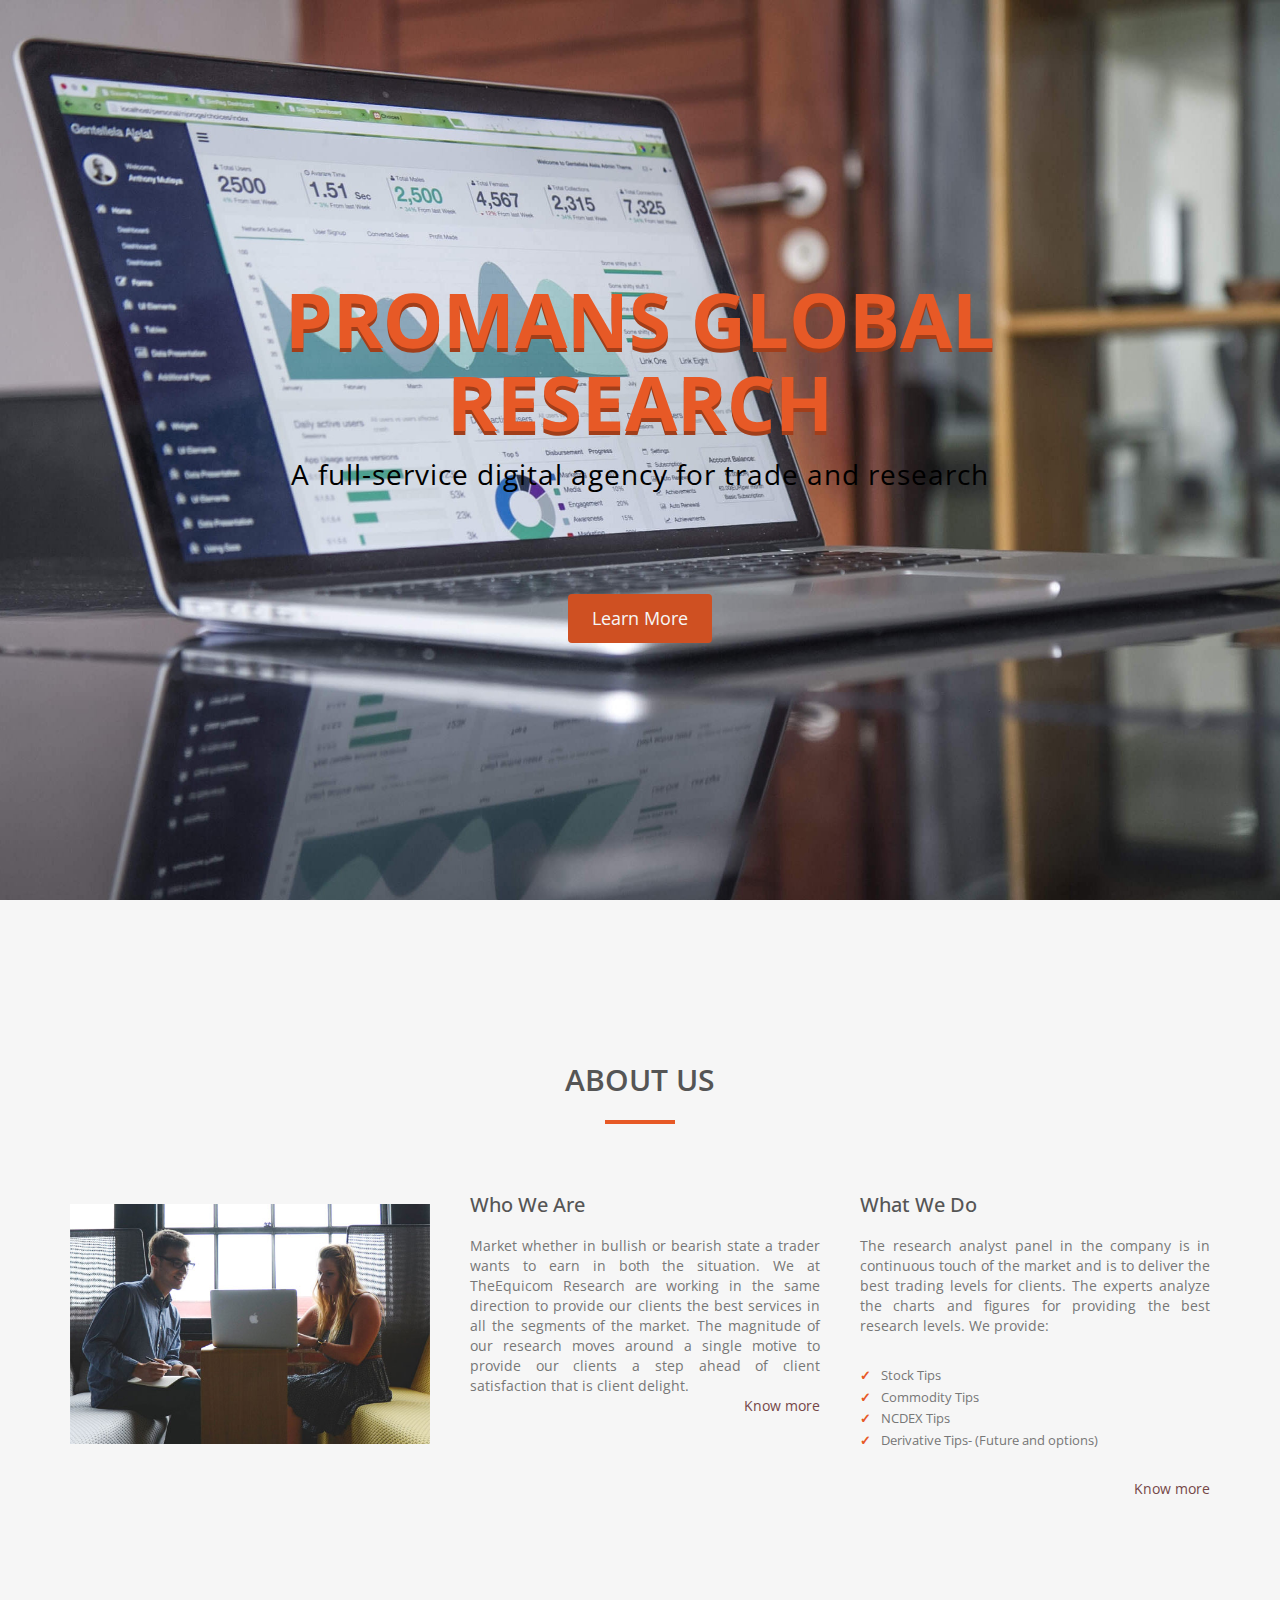
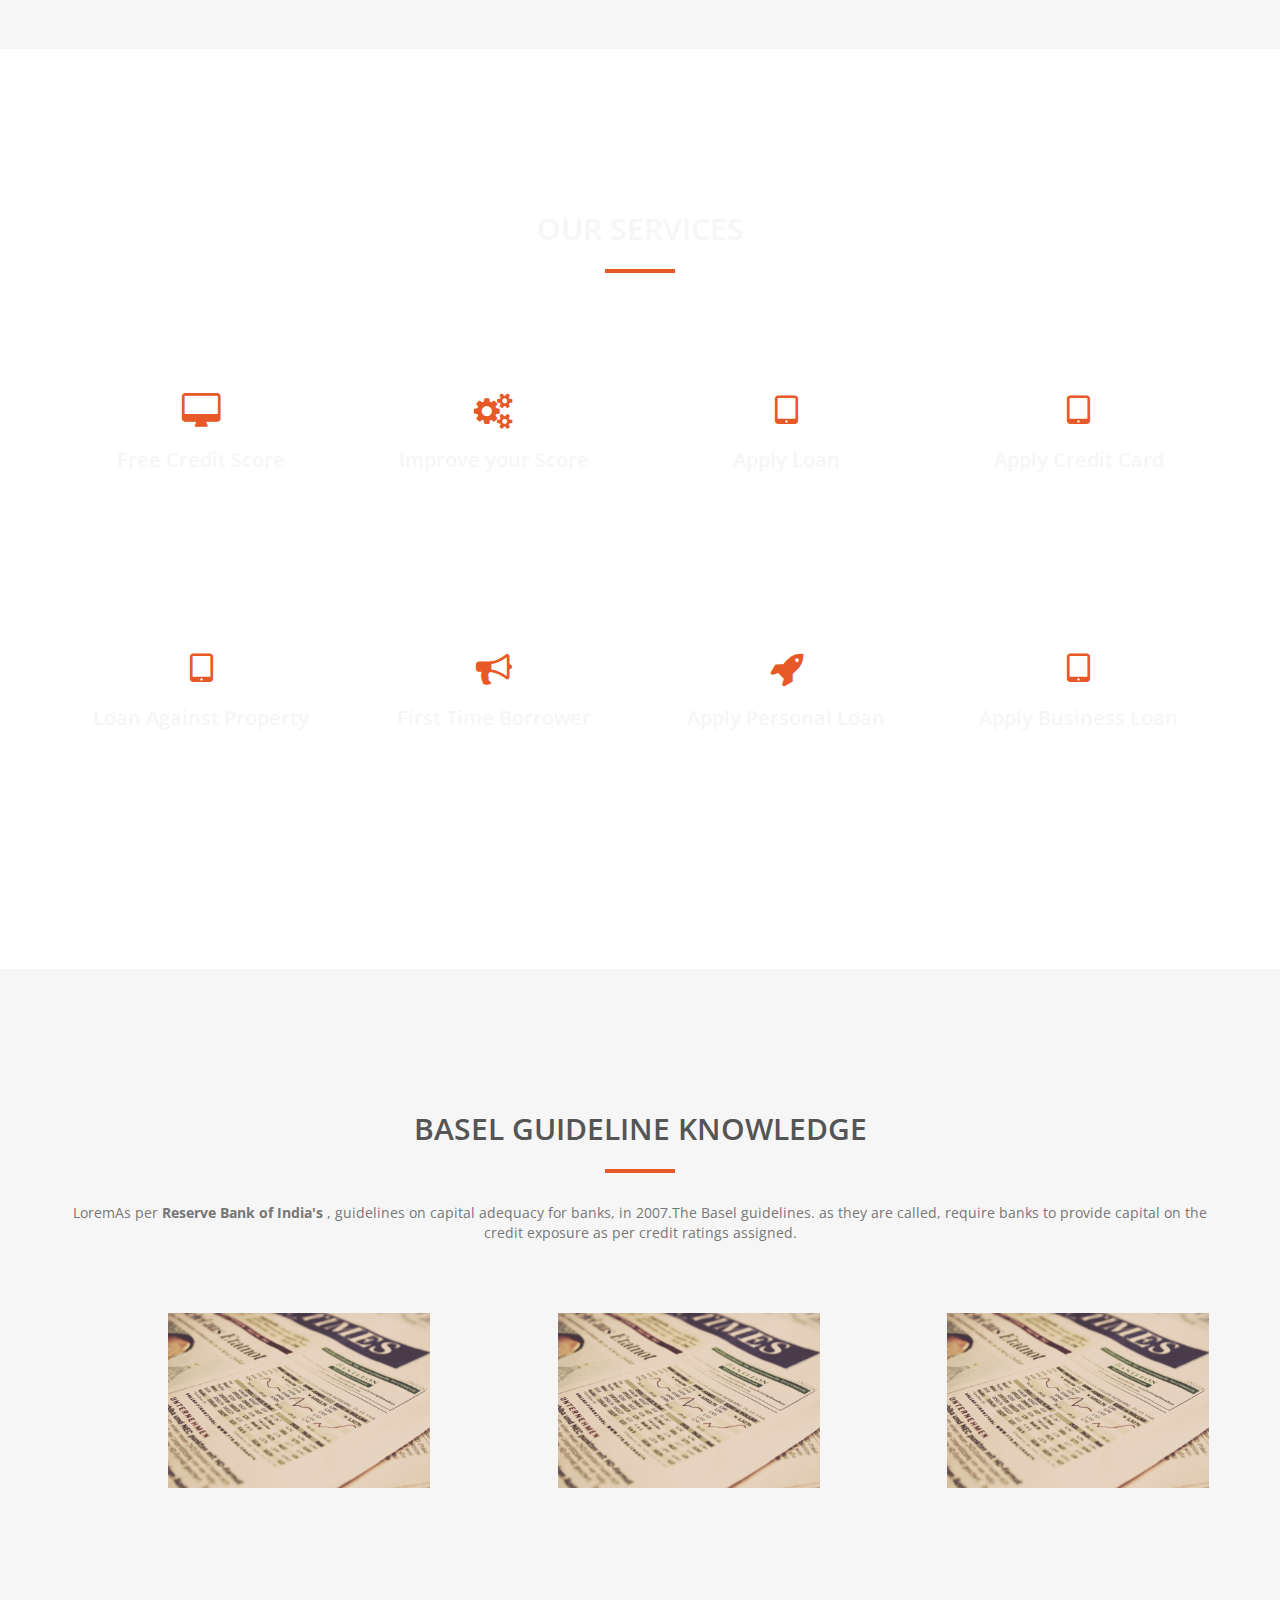
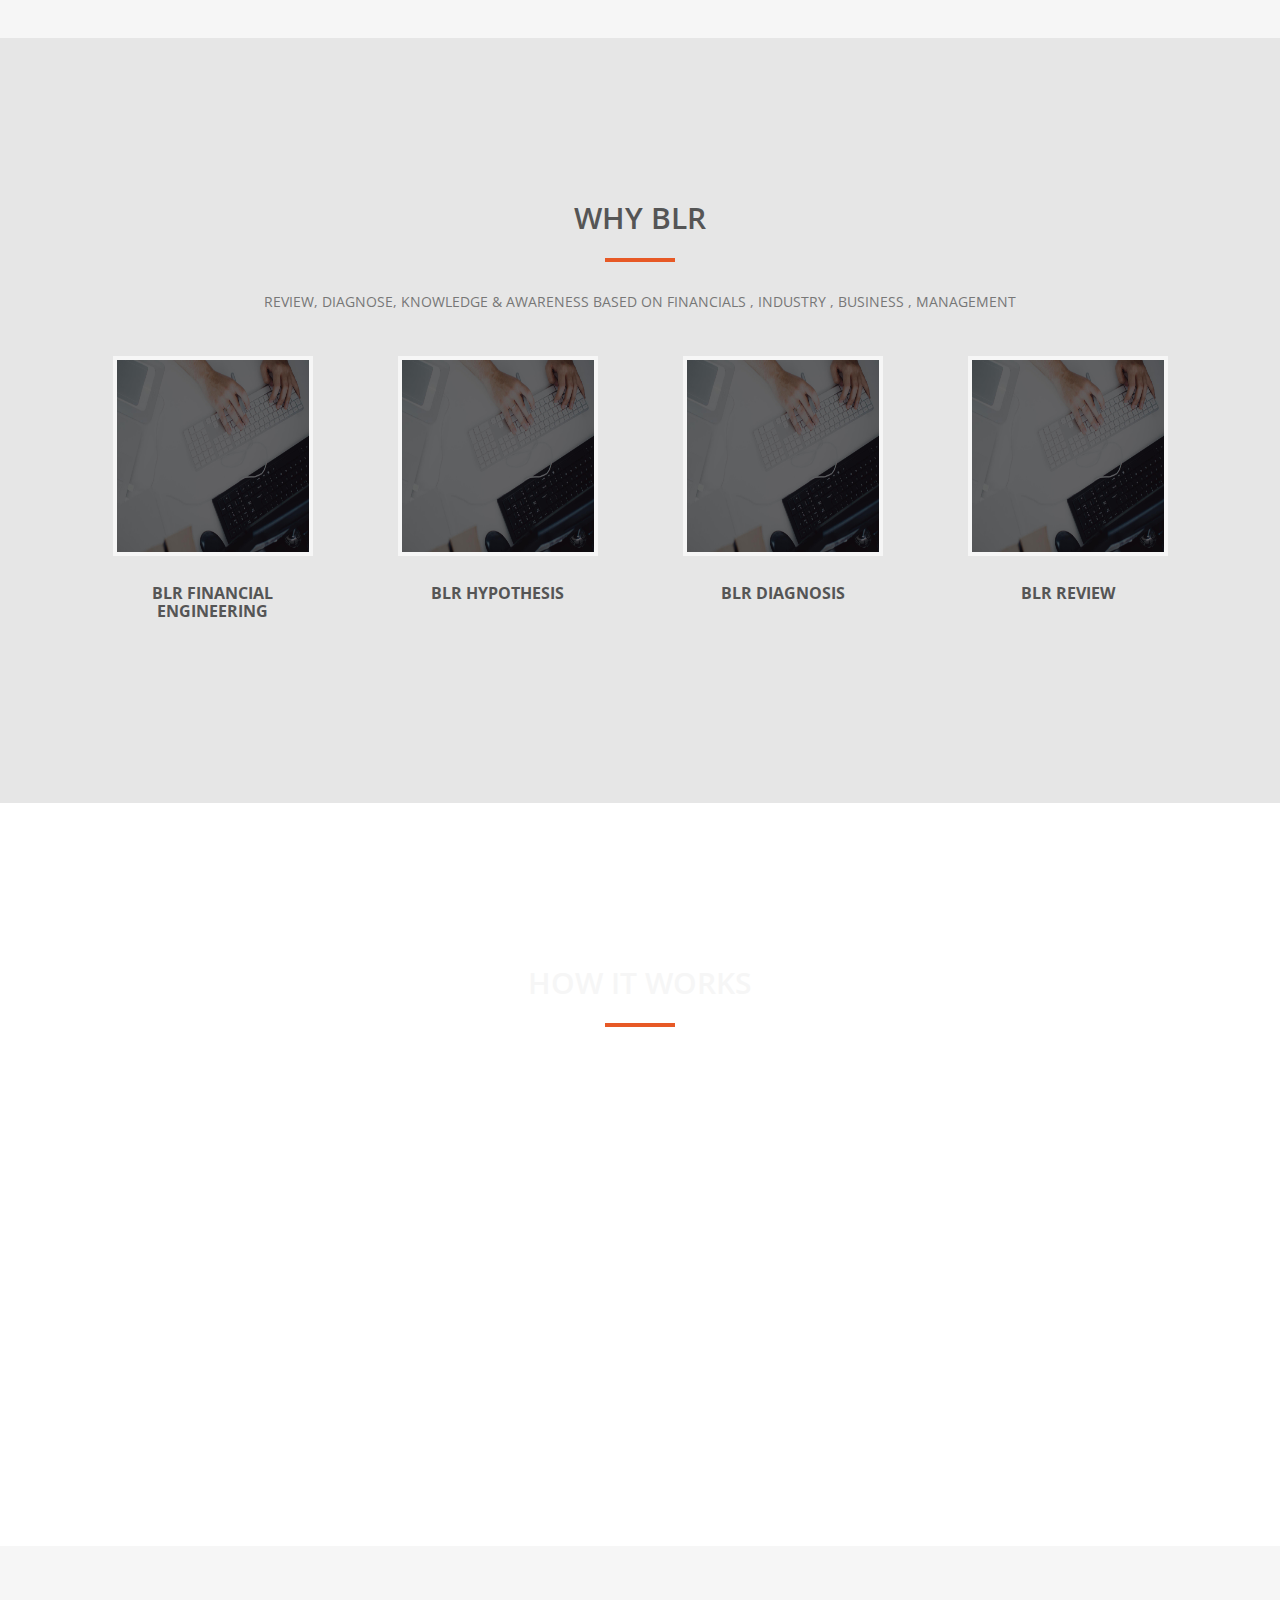
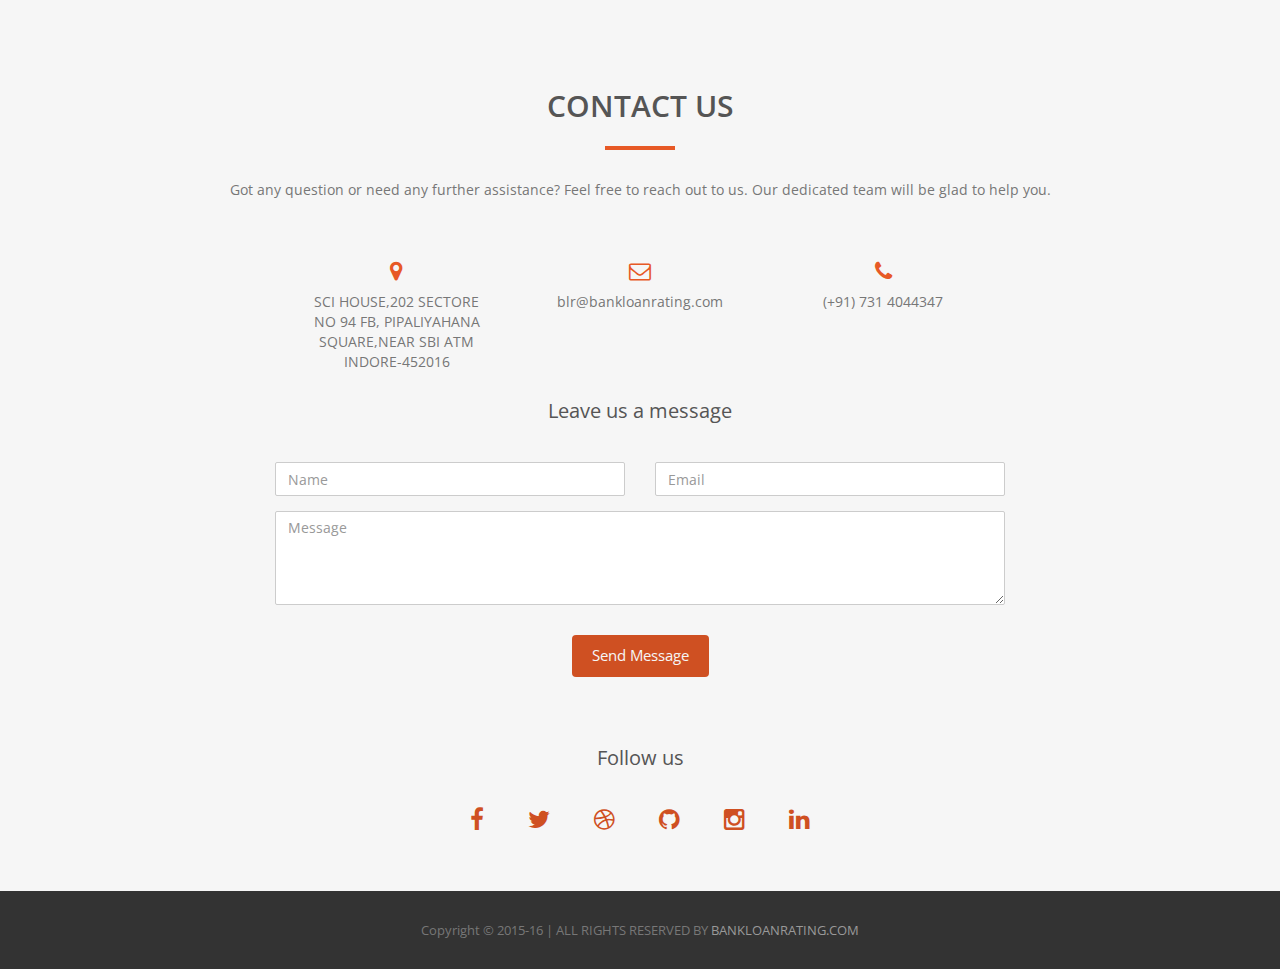
==== index.html @ 753bf1aa "Initial Commit" ====
<!DOCTYPE html>
<html lang="en">
<head>
<meta charset="utf-8">
<meta name="viewport" content="width=device-width, initial-scale=1">
<title>bankloanrating</title>
<meta name="description" content="">
<meta name="author" content="">

<!-- Bootstrap -->
<link rel="stylesheet" type="text/css"  href="css/bootstrap.css">
<link rel="stylesheet" type="text/css" href="fonts/font-awesome/css/font-awesome.css">

<!-- Stylesheet
    ================================================== -->
<link rel="stylesheet" type="text/css"  href="css/style.css">
<link rel="stylesheet" type="text/css" href="css/prettyPhoto.css">
<link href='http://fonts.googleapis.com/css?family=Open+Sans:400,700,800,600,300' rel='stylesheet' type='text/css'>
<script type="text/javascript" src="js/modernizr.custom.js"></script>

<!-- HTML5 shim and Respond.js for IE8 support of HTML5 elements and media queries -->
<!-- WARNING: Respond.js doesn't work if you view the page via file:// -->
<!--[if lt IE 9]>
      <script src="https://oss.maxcdn.com/html5shiv/3.7.2/html5shiv.min.js"></script>
      <script src="https://oss.maxcdn.com/respond/1.4.2/respond.min.js"></script>
    <![endif]-->
</head>
<body id="page-top" data-spy="scroll" data-target=".navbar-fixed-top">
<div id="preloader">
  <div id="status"> <img src="img/preloader.gif" height="64" width="64" alt=""> </div>
</div>
<!-- Navigation -->
<nav class="navbar navbar-custom navbar-fixed-top" role="navigation">
  <div class="container">
    <div class="navbar-header">
      <button type="button" class="navbar-toggle" data-toggle="collapse" data-target=".navbar-main-collapse"> <i class="fa fa-bars"></i> </button>
      <a class="navbar-brand page-scroll" href="#page-top"> <i class="fa fa-paper-plane-o"></i> Promans Global Research</a> </div>
    
    <!-- Collect the nav links, forms, and other content for toggling -->
    <div class="collapse navbar-collapse navbar-right navbar-main-collapse">
      <ul class="nav navbar-nav">
        <!-- Hidden li included to remove active class from about link when scrolled up past about section -->
        <li class="hidden"> <a href="#page-top"></a> </li>
        <li> <a class="page-scroll" href="about.html">About</a> </li>
        <li> <a class="page-scroll" href="#services">Services</a> </li>
        <li> <a class="page-scroll" href="individual.html">Pricing</a> </li>
        <li> <a class="page-scroll" href="sme.html">Payment</a> </li>
        <li> <a class="page-scroll" href="corporate.html">KYC</a> </li>
        <li> <a class="page-scroll" href="faq.html">FAQ</a> </li>
        <li> <a class="page-scroll" href="#contact">Contact</a> </li>
      </ul>
    </div>
    <!-- /.navbar-collapse --> 
  </div>
  <!-- /.container --> 
</nav>

<!-- Header -->
<div id="intro">
  <div class="intro-body">
    <div class="container">
      <div class="row">
        <div class="col-md-10 col-md-offset-1">
          <h1><span class="brand-heading">Promans Global Research</span></h1>
          <p class="intro-text" style="color: #000; font-size: 28px;" >A full-service digital agency for trade and research</p>
          <a href="#about" class="btn btn-default page-scroll">Learn More</a> </div>
      </div>
    </div>
  </div>
</div>
<!-- About Section -->
<div id="about">
  <div class="container">
    <div class="section-title text-center center">
      <h2>About us</h2>
      <hr>
    </div>
    <div class="row">
      <div class="col-md-4"><img src="img/about.jpg" class="img-responsive"></div>
      <div class="col-md-4">
        <div class="about-text">
          <h4>Who We Are</h4>
          <!-- <p>Promans Global Research (BLR)</p> -->
          <p>Market whether in bullish or bearish state a trader wants to earn in both the situation. We at TheEquicom Research are working in the same direction to provide our clients the best services in all the segments of the market. The magnitude of our research moves around a single motive to provide our clients a step ahead of client satisfaction that is client delight.
            <br>
            <a href="about.html" style="float: right;">Know more</a>
          </p>
        </div>
      </div>
      <div class="col-md-4">
        <div class="about-text">
          <h4>What We Do</h4>
          <p>The research analyst panel in the company is in continuous touch of the market and is to deliver the best trading levels for clients. The experts analyze the charts and figures for providing the best research levels. We provide:
          <ul>
            <li>Stock Tips</li>
            <li>Commodity Tips</li>
            <li>NCDEX Tips</li>
            <li>Derivative Tips- (Future and options)</li>
          </ul>
          
          
           
          
            <br>
          <a href="about.html" style="float: right;">Know more</a>
        </p>
          <!-- <ul>
            <li>Individual Rating</li>
            <li>SME Rating</li>
            <li>Corporate Rating</li>
          </ul> -->
        </div>
      </div>
    </div>
  </div>
</div>
<!-- Services Section -->
<div id="services" class="text-center">
  <div class="container">
    <div class="section-title center">
      <h2>Our Services</h2>
      <hr>
    </div>
    <div class="space"></div>
    <div class="row">
      <div class="col-md-3 col-sm-6">
        <div class="service"> <i class="fa fa-desktop"></i>
          <h3>Free Credit Score</h3>
          <p>Get your Free Credit Score and Analysis Instantly online. Know your Credit potential completely free of cost.</p>
        </div>
      </div>
      <div class="col-md-3 col-sm-6">
        <div class="service"> <i class="fa fa-cogs"></i>
          <h3>Improve your Score</h3>
          <p>With our well designed protocols and guidelines, improve your Credit Score with ease.</p>
        </div>
      </div>
      <div class="col-md-3 col-sm-6">
        <div class="service"> <i class="fa fa-tablet"></i>
          <h3>Apply Loan</h3>
          <p>We help you to apply for the loan by providing your Credit Score to the firms providing loan services.</p>
        </div>
      </div>
      <div class="col-md-3 col-sm-6">
        <div class="service"><i class="fa fa-tablet"></i>
          <h3>Apply Credit Card</h3>
          <p>Check and improve your eligibility to apply for a credit card.</p>
        </div>
      </div>
    </div>
    <div class="space"></div>
    <div class="row">
      <div class="col-md-3 col-sm-6">
        <div class="service"><i class="fa fa-tablet"></i>
          <h3>Loan Against Property</h3>
          <p>Getting loans against your property will be much easier with our platform.</p>
        </div>
      </div>
      <div class="col-md-3 col-sm-6">
        <div class="service"><i class="fa fa-bullhorn"></i>
          <h3>First Time Borrower</h3>
          <p>We help you get loans in-spite of limited or no credit history.</p>
        </div>
      </div>
      <div class="col-md-3 col-sm-6">
        <div class="service"><i class="fa fa-rocket"></i>
          <h3>Apply Personal Loan</h3>
          <p>Utilise our Credit Report to apply for personal loans as well.</p>
        </div>
      </div>
      <div class="col-md-3 col-sm-6">
        <div class="service"><i class="fa fa-tablet"></i>
          <h3>Apply Business Loan</h3>
          <p>With out SME and Corporate ratings, apply easily for business loans.</p>
        </div>
      </div>
    </div>
  </div>
</div>
<!-- Portfolio Section -->
<div id="works">
  <div class="container"> <!-- Container -->
    <div class="section-title text-center center">
      <h2>BASEL GUIDELINE KNOWLEDGE</h2>
      <hr>
      <div class="clearfix"></div>
      <p>LoremAs per <b>Reserve Bank of India's</b> , guidelines on capital adequacy for banks, in 2007.The Basel guidelines. as they are called, require banks to provide capital on the credit exposure as per credit ratings assigned.</p>
    </div>
    <div class="categories">
      <!-- <ul class="cat">
        <li>
          <ol class="type">
            <li><a href="#" data-filter="*" class="active">All</a></li>
            <li><a href="#" data-filter=".lorem">Web Design</a></li>
            <li><a href="#" data-filter=".consectetur">Web Development</a></li>
            <li><a href="#" data-filter=".dapibus">Branding</a></li>
          </ol>
        </li>
      </ul> -->
      <div class="clearfix"></div>
    </div>
    <div class="row">
      <div class="portfolio-items">
        <div class="col-xs-6 col-sm-6 col-md-3 col-lg-3 col-lg-offset-1 lorem">
          <div class="portfolio-item">
            <div class="hover-bg"> <a href="img/basel.jpg" title="BASEL description" rel="prettyPhoto">
              <div class="hover-text">
                <h4>BASEL I</h4>
                <p></p>
              </div>
              <img src="img/basel.jpg" class="img-responsive" alt="BASEL I"> </a> </div>
          </div>
        </div>
        <div class="col-xs-6 col-sm-6 col-md-3 col-lg-3 col-lg-offset-1 consectetur">
          <div class="portfolio-item">
            <div class="hover-bg"> <a href="img/basel.jpg" title="BASEL description" rel="prettyPhoto">
              <div class="hover-text">
                <h4>BASEL II</h4>
                <p></p>
              </div>
              <img src="img/basel.jpg" class="img-responsive" alt="BASEL II"> </a> </div>
          </div>
        </div>
        <div class="col-xs-6 col-sm-6 col-md-3 col-lg-3 col-lg-offset-1 lorem">
          <div class="portfolio-item">
            <div class="hover-bg"> <a href="img/basel.jpg" title="BASEL description" rel="prettyPhoto">
              <div class="hover-text">
                <h4>BASEL III</h4>
                <p></p>
              </div>
              <img src="img/basel.jpg" class="img-responsive" alt="BASEL III"> </a> </div>
          </div>
        </div>
        <!-- <div class="col-xs-6 col-sm-6 col-md-3 col-lg-3 lorem">
          <div class="portfolio-item">
            <div class="hover-bg"> <a href="img/portfolio/04.jpg" title="Project description" rel="prettyPhoto">
              <div class="hover-text">
                <h4>Project Title</h4>
                <p>Web Design</p>
              </div>
              <img src="img/portfolio/04.jpg" class="img-responsive" alt="Project Title"> </a> </div>
          </div>
        </div> -->
        <!-- <div class="col-xs-6 col-sm-6 col-md-3 col-lg-3 consectetur">
          <div class="portfolio-item">
            <div class="hover-bg"> <a href="img/portfolio/05.jpg" title="Project description" rel="prettyPhoto">
              <div class="hover-text">
                <h4>Project Title</h4>
                <p>Web Development</p>
              </div>
              <img src="img/portfolio/05.jpg" class="img-responsive" alt="Project Title"> </a> </div>
          </div>
        </div>
        <div class="col-xs-6 col-sm-6 col-md-3 col-lg-3 dapibus">
          <div class="portfolio-item">
            <div class="hover-bg"> <a href="img/portfolio/06.jpg" title="Project description" rel="prettyPhoto">
              <div class="hover-text">
                <h4>Project Title</h4>
                <p>Branding</p>
              </div>
              <img src="img/portfolio/06.jpg" class="img-responsive" alt="Project Title"> </a> </div>
          </div>
        </div>
        <div class="col-xs-6 col-sm-6 col-md-3 col-lg-3 dapibus consectetur">
          <div class="portfolio-item">
            <div class="hover-bg"> <a href="img/portfolio/07.jpg" title="Project description" rel="prettyPhoto">
              <div class="hover-text">
                <h4>Project Title</h4>
                <p>Web Development, Branding</p>
              </div>
              <img src="img/portfolio/07.jpg" class="img-responsive" alt="Project Title"> </a> </div>
          </div>
        </div>
        <div class="col-xs-6 col-sm-6 col-md-3 col-lg-3 lorem">
          <div class="portfolio-item">
            <div class="hover-bg"> <a href="img/portfolio/08.jpg" title="Project description" rel="prettyPhoto">
              <div class="hover-text">
                <h4>Project Title</h4>
                <p>Web Design</p>
              </div>
              <img src="img/portfolio/08.jpg" class="img-responsive" alt="Project Title"> </a> </div>
          </div>
        </div> -->
      </div>
    </div>
  </div>
</div>
<!-- Team Section -->
<div id="team" class="text-center">
  <div class="container">
    <div class="section-title center">
      <h2>WHY BLR</h2>
      <hr>
      <p>REVIEW, DIAGNOSE, KNOWLEDGE & AWARENESS BASED ON FINANCIALS , INDUSTRY , BUSINESS , MANAGEMENT</p>
    </div>
    <div id="row">
      <div class="col-xs-6 col-md-3 col-sm-6">
        <div class="thumbnail"> <img src="img/testimonials-bg.jpg" alt="..." class="img-thumbnail team-img">
          <div class="caption">
            <h3>BLR FINANCIAL ENGINEERING</h3>
            <!-- <p>BLR has a unique model of mathematical methods to the solution of problems in finance</p> -->
          </div>
        </div>
      </div>
      <div class="col-xs-6 col-md-3 col-sm-6">
        <div class="thumbnail"> <img src="img/testimonials-bg.jpg" alt="..." class="img-thumbnail team-img">
          <div class="caption">
            <h3>BLR HYPOTHESIS</h3>
            <!-- <p>Hypothesis for Evalution Of Credit</p> -->
          </div>
        </div>
      </div>
      <div class="col-xs-6 col-md-3 col-sm-6">
        <div class="thumbnail"> <img src="img/testimonials-bg.jpg" alt="..." class="img-thumbnail team-img">
          <div class="caption">
            <h3>BLR DIAGNOSIS</h3>
            <!-- <p>Depends on financials we will diagnose your financials and provide you a diagnosis report.</p> -->
          </div>
        </div>
      </div>
      <div class="col-xs-6 col-md-3 col-sm-6">
        <div class="thumbnail"> <img src="img/testimonials-bg.jpg" alt="..." class="img-thumbnail team-img">
          <div class="caption">
            <h3>BLR REVIEW</h3>
            <!-- <p>By uploading your financials get a review report.</p> -->
          </div>
        </div>
      </div>
    </div>
  </div>
</div>
<!-- Testimonials Section -->
<div id="testimonials" class="text-center">
  <div class="container">
    <div class="section-title center">
      <h2>How it works</h2>
      <hr>
    </div>
    <div class="row">
      <div class="col-md-10 col-md-offset-1">
        <div class="row testimonials">
          <div class="col-sm-4">
            <blockquote><i class="fa fa-quote-left"></i>
              <p><b> Get Your Free Credit Score</b></p>
              <div class="clients-name">
                <p><strong></strong>
                  <em>Sign up & create your Credit Profile Instantly – we start off by building your profile with data from the credit bureaus.You can also build on this further with data from non-traditional data sources – it is free and almost instantaneous</em></p>
              </div>
            </blockquote>
          </div>
          <div class="col-sm-4">
            <blockquote><i class="fa fa-quote-left"></i>
              <p> <b>Online Credit Analysis</p></b></p>
              <div class="clients-name">
                <p><strong></strong>
                  <em>Get a detailed analysis of your credit profile which includes an assesment of your borrowings,yor payment history and enquries</em></p>
              </div>
            </blockquote>
          </div>
          <div class="col-sm-4">
            <blockquote><i class="fa fa-quote-left"></i>
              <p><b>  Actionables</b></p>
              <div class="clients-name">
                <p><strong></strong>
                  <em>Apply online for credit cards and loans<br>
                    Get back on track with credit score improvement services<br>
                    Discover ways to reduce borrowing costs or EMIs</em></p>
              </div>
            </blockquote>
          </div>
        </div>
      </div>
    </div>
  </div>
</div>

<!-- Contact Section -->
<div id="contact" class="text-center">
  <div class="container">
    <div class="section-title center">
      <h2>Contact us</h2>
      <hr>
      <p>Got any question or need any further assistance? Feel free to reach out to us. Our dedicated team will be glad to help you.</p>
    </div>
    <div class="col-md-8 col-md-offset-2">
      <div class="col-md-4">
        <div class="contact-item"> <i class="fa fa-map-marker fa-2x"></i>
          <p>SCI HOUSE,202 SECTORE NO 94 FB,
            PIPALIYAHANA SQUARE,NEAR SBI ATM<br>
            INDORE-452016</p>
        </div>
      </div>
      <div class="col-md-4">
        <div class="contact-item"> <i class="fa fa-envelope-o fa-2x"></i>
          <p>blr@bankloanrating.com</p>
        </div>
      </div>
      <div class="col-md-4">
        <div class="contact-item"> <i class="fa fa-phone fa-2x"></i>
          <p> (+91) 731 4044347<br>
            </p>
        </div>
      </div>
      <div class="clearfix"></div>
    </div>
    <div class="col-md-8 col-md-offset-2">
      <h3>Leave us a message</h3>
      <form name="sentMessage" id="contactForm" novalidate>
        <div class="row">
          <div class="col-md-6">
            <div class="form-group">
              <input type="text" id="name" class="form-control" placeholder="Name" required="required">
              <p class="help-block text-danger"></p>
            </div>
          </div>
          <div class="col-md-6">
            <div class="form-group">
              <input type="email" id="email" class="form-control" placeholder="Email" required="required">
              <p class="help-block text-danger"></p>
            </div>
          </div>
        </div>
        <div class="form-group">
          <textarea name="message" id="message" class="form-control" rows="4" placeholder="Message" required></textarea>
          <p class="help-block text-danger"></p>
        </div>
        <div id="success"></div>
        <button type="submit" class="btn btn-default">Send Message</button>
      </form>
      <div class="social">
        <h3>Follow us</h3>
        <ul>
          <li><a href="#"><i class="fa fa-facebook"></i></a></li>
          <li><a href="#"><i class="fa fa-twitter"></i></a></li>
          <li><a href="#"><i class="fa fa-dribbble"></i></a></li>
          <li><a href="#"><i class="fa fa-github"></i></a></li>
          <li><a href="#"><i class="fa fa-instagram"></i></a></li>
          <li><a href="#"><i class="fa fa-linkedin"></i></a></li>
        </ul>
      </div>
    </div>
  </div>
</div>
<div id="footer">
  <div class="container">
    <p>Copyright &copy; 2015-16 | ALL RIGHTS RESERVED BY <a href="#" rel="nofollow">BANKLOANRATING.COM</a></p>
  </div>
</div>

<!-- jQuery (necessary for Bootstrap's JavaScript plugins) --> 
<script type="text/javascript" src="js/jquery.1.11.1.js"></script> 
<!-- Include all compiled plugins (below), or include individual files as needed --> 
<script type="text/javascript" src="js/bootstrap.js"></script> 
<script type="text/javascript" src="js/SmoothScroll.js"></script> 
<script type="text/javascript" src="js/jquery.prettyPhoto.js"></script> 
<script type="text/javascript" src="js/jquery.isotope.js"></script> 
<script type="text/javascript" src="js/jquery.parallax.js"></script> 
<script type="text/javascript" src="js/jqBootstrapValidation.js"></script> 
<script type="text/javascript" src="js/contact_me.js"></script> 

<!-- Javascripts
    ================================================== --> 
<script type="text/javascript" src="js/main.js"></script>
</body>
</html>
---- css/style.css ----
body, html {
	font-family: 'Open Sans', sans-serif;
	text-rendering: optimizeLegibility !important;
	-webkit-font-smoothing: antialiased !important;
	color: #777;
	width: 100% !important;
	height: 100% !important;
}
h1 {
	font-weight: 700;
}
h1 strong {
	font-weight: 900;
}
h2 {
	text-transform: uppercase;
	line-height: 20px;
	font-weight: 600;
	margin: 0;
	color: #555;
}
h3 {
	font-size: 16px;
	font-weight: 700;
	color: #555;
}
h4 {
	font-weight: 500;
	color: #555;
}
h5 {
	text-transform: uppercase;
	font-weight: 700;
	line-height: 20px;
}
p {
	font-size: 14px;
}
a {
	color: #754747;
}
a:hover, a:focus {
	text-decoration: none;
	color: #F4D03F;
}
ul, ol {
	list-style: none;
}
.clearfix:after {
	visibility: hidden;
	display: block;
	font-size: 0;
	content: " ";
	clear: both;
	height: 0;
}
.clearfix {
	display: inline-block;
}
* html .clearfix {
	height: 1%;
}
.clearfix {
	display: block;
}
#preloader {
	position: fixed;
	top: 0;
	left: 0;
	right: 0;
	bottom: 0;
	background: #ddd;
	z-index: 99999;
	height: 100%;
}
#status {
	position: absolute;
	left: 50%;
	top: 50%;
	width: 64px;
	height: 64px;
	margin: -32px 0 0 -32px;
	padding: 0;
}
ul, ol {
	padding: 0;
	webkit-padding: 0;
	moz-padding: 0;
}
hr {
	height: 4px;
	width: 70px;
	text-align: center;
	position: relative;
	background: #E75926;
	margin: 0 auto;
	margin-bottom: 30px;
	border: 0;
}
/* Navigation */
.navbar-custom {
	padding: 0;
	border-bottom: 0;
	letter-spacing: 1px;
	background: #333;
	text-transform: uppercase;
}
.navbar-custom .navbar-brand {
	font-weight: 600;
}
.navbar-custom .navbar-brand i.fa {
	color: #E75926;
}
.navbar-custom .navbar-brand:focus {
	outline: 0;
}
.navbar-custom .navbar-toggle {
	color: #eee;
	font-size: 18px;
	border-radius: 2px;
	padding: 0 4px;
}
.navbar-custom .navbar-toggle:hover, .navbar-custom .navbar-toggle:focus {
	background-color: #E75926;
	color: #ffffff;
}
.navbar-custom .navbar-brand .navbar-toggle:focus, .navbar-custom .navbar-brand .navbar-toggle:active {
	outline: 0;
}
.navbar-custom a {
	color: #fff;
}
.navbar-custom .nav li a {
	-webkit-transition: background .3s ease-in-out;
	-moz-transition: background .3s ease-in-out;
	transition: background .3s ease-in-out;
}
.navbar-custom .nav li a:hover {
	outline: 0;
	color: #E75926;
	background-color: transparent;
}
.navbar-custom .nav li a:focus, .navbar-custom .nav li a:active {
	outline: 0;
	background-color: transparent;
	color: #E75926;
}
.navbar-custom .nav li.active {
	outline: 0;
}
.navbar-custom .nav li.active a {
	background-color: rgba(255,255,255,.3);
}
.navbar-custom .nav li.active a:hover {
	color: #fff;
}
/* Home Section */
#intro {
	display: table;
	width: 100%;
	height: auto;
	padding: 100px 0;
	text-align: center;
	color: #fff;
	background: url(../img/intro-bg.jpg) no-repeat center center fixed;
	background-color: #000;
	-webkit-background-size: cover;
	-moz-background-size: cover;
	background-size: cover;
	-o-background-size: cover;
}
#intro .intro-body {
	display: table-cell;
	vertical-align: middle;
}
#intro .intro-body H1 {
	font-size: 76px;
	font-weight: 700;
	color: rgba(255,255,255,0.8);
	text-transform: uppercase;
}
#intro .intro-body .brand-heading {
	color: #E75926;
	text-shadow: 0 4px #a13e1a;
}
#intro .intro-body .intro-text {
	font-size: 18px;
}

@media(min-width:768px) {
#intro {
	height: 100%;
	padding: 0;
}
#intro .intro-body .intro-text {
	font-size: 18px;
	letter-spacing: 1px;
	margin-bottom: 100px;
	color: rgba(255,255,255,0.9);
}
}
.btn-default {
	color: #f6f6f6;
	background: #cf5022;
	border: 0;
	padding: 12px 24px;
	margin: 0 8px;
	font-size: 18px;
	transition: all 0.5s;
}
.btn-default:hover, .btn-default:focus, .btn-default.focus, .btn-default:active, .btn-default.active {
	color: #f6f6f6;
	background-color: #a13e1a;
}
.section-title.center {
	padding: 30px 0;
}
.section-title h2, .section-title.center h2 {
	margin-bottom: 30px;
}
/* About Section */
#about {
	padding: 140px 0;
	background: #f6f6f6;

}
#about .about-text {
	margin-left: 10px;
	text-align: justify;
}
#about H4 {
	font-size: 20px;
}
#about li {
	margin-bottom: 3px;
	list-style: none;
	padding: 0;
	font-size: 13px;
}
#about li:before {
	content: "✓";
	font-weight: 600;
	padding-right: 10px;
	color: #e75926;
}
#about i.fa {
	float: left;
	display: block;
	margin-right: 15px;
	color: #fff;
	font-size: 44px;
	text-shadow: 0 0 1px #666;
}
#about img {
	margin-top: 20px;
}
#about p {
	margin-top: 20px;
	margin-bottom: 30px;
}
/* Services Section */
#services {
	padding: 140px 0;
	background: url(../img/services-bg.jpg);
	background-size: cover;
	background-attachment: fixed;
}
#services .service {
	padding: 20px 10px;
}
#services h2 {
	color: #f6f6f6;
}
#services h3 {
	font-size: 20px;
	font-weight: 600;
	color: #f6f6f6;
}
#services p {
	color: rgba(255,255,255,0.7);
}
.space {
	margin-top: 40px;
}
#services i.fa {
	font-size: 36px;
	color: #E75926;
	transition: all 0.5s;
}
/* Gallery Section */
#works {
	padding: 120px 0;
	background: #f6f6f6;
}
.categories {
	padding-bottom: 30px;
	text-align: center;
}
ul.cat li {
	display: inline-block;
}
ol.type li {
	display: inline-block;
	margin-left: 20px;
}
ol.type li a {
	color: #777;
	padding: 8px 16px;
	border: 1px solid #ccc;
	border-radius: 2px;
}
ol.type li a.active {
	color: #f6f6f6;
	border: 1px solid #cf5022;
	background: #cf5022;
}
ol.type li a:hover {
	color: #f6f6f6;
	border: 1px solid #cf5022;
	background: #cf5022;
}
.isotope-item {
	z-index: 2
}
.isotope-hidden.isotope-item {
	z-index: 1
}
.isotope, .isotope .isotope-item {
	/* change duration value to whatever you like */
	-webkit-transition-duration: 0.8s;
	-moz-transition-duration: 0.8s;
	transition-duration: 0.8s;
}
.isotope-item {
	margin-right: -1px;
	-webkit-backface-visibility: hidden;
	backface-visibility: hidden;
}
.isotope {
	-webkit-backface-visibility: hidden;
	backface-visibility: hidden;
	-webkit-transition-property: height, width;
	-moz-transition-property: height, width;
	transition-property: height, width;
}
.isotope .isotope-item {
	-webkit-backface-visibility: hidden;
	backface-visibility: hidden;
	-webkit-transition-property: -webkit-transform, opacity;
	-moz-transition-property: -moz-transform, opacity;
	transition-property: transform, opacity;
}
.portfolio-item {
	margin-bottom: 30px;
}
.portfolio-item .hover-bg {
	max-height: 190px;
	overflow: hidden;
	position: relative;
}
.hover-bg .hover-text {
	position: absolute;
	text-align: center;
	margin: 0 auto;
	color: rgba(255,255,255,0.6);
	background: rgba(0, 0, 0, 0.66);
	padding: 25% 0;
	height: 100%;
	width: 100%;
	opacity: 0;
	transition: all 0.5s;
}
.hover-bg .hover-text>h4 {
	opacity: 0;
	-webkit-transform: translateY(100%);
	transform: translateY(100%);
	transition: all 0.3s;
	color: #f6f6f6;
}
.hover-bg:hover .hover-text>h4 {
	opacity: 1;
	-webkit-backface-visibility: hidden;
	-webkit-transform: translateY(0);
	transform: translateY(0);
}
.hover-bg .hover-text>p {
	opacity: 0;
	-webkit-transform: translateY(100%);
	transform: translateY(100%);
	transition: all 0.3s;
}
.hover-bg:hover .hover-text>p {
	opacity: 1;
	-webkit-backface-visibility: hidden;
	-webkit-transform: translateY(0);
	transform: translateY(0);
}
.hover-bg .hover-text>i {
	opacity: 0;
	-webkit-transform: translateY(0);
	transform: translateY(0);
	transition: all 0.3s;
}
.hover-bg:hover .hover-text>i {
	opacity: 1;
	-webkit-backface-visibility: hidden;
	-webkit-transform: translateY(100%);
	transform: translateY(100%);
}
.hover-bg:hover .hover-text {
	opacity: 1;
}
#works i.fa {
	font-size: 20px;
	padding: 5px;
	color: #F4D03F;
}
/* Team Section */
#team {
	padding: 140px 0;
	background: #e6e6e6;
}
img.img-thumbnail.team-img {
	width: 200px;
	height: 200px;
	border: 0;
	border-radius: 0;
	background-color: #f6f6f6;
}
#team .thumbnail {
	background: transparent;
	border: 0;
}
#team .thumbnail .caption {
	padding: 9px;
	color: #777;
}
/* Testimonials Section */
#testimonials {
	background: url(../img/testimonials-bg.jpg);
	background-size: cover;
	background-attachment: fixed;
	color: #ddd;
	padding: 140px 0;
}
#testimonials h2 {
	color: #f6f6f6;
}
#testimonials blockquote {
	position: relative;
	margin-top: 20px;
	border: 0;
	text-align: center;
	color: rgba(255,255,255,0.8);
}
#testimonials i {
	font-size: 24px;
	color: rgba(255,255,255,0.3);
	margin-bottom: 14px;
}
#testimonials .clients-name {
	display: inline-block;
	border-top: 1px solid rgba(255,255,255,0.3);
	padding: 20px 0;
	margin-top: 10px;
}
/* Contact Section */
#contact {
	padding: 120px 0 40px 0;
	background: #f6f6f6;
}
#contact .contact-item {
	padding: 10px;
	margin: 10px;
	height: 100px;
	border-radius: 4px;
}
#contact h3 {
	font-size: 20px;
	font-weight: 400;
	margin-top: 40px;
}
#contact form {
	padding: 30px 0;
}
#contact i.fa {
	font-size: 22px;
	color: #e75926;
	margin-bottom: 10px;
}
#contact .text-danger {
	color: #ff3333;
	text-align: left;
}
label {
	font-size: 12px;
	font-weight: 400;
	font-family: 'Open Sans', sans-serif;
	float: left;
}
#contact .form-control {
	display: block;
	width: 100%;
	padding: 6px 12px;
	font-size: 14px;
	line-height: 1.42857143;
	color: #555;
	background-color: #fff;
	background-image: none;
	border: 1px solid #ccc;
	border-radius: 2px;
	-webkit-box-shadow: none;
	box-shadow: none;
	-webkit-transition: none;
	-o-transition: none;
	transition: none;
}
#contact .form-control:focus {
	border-color: inherit;
	outline: 0;
	-webkit-box-shadow: transparent;
	box-shadow: transparent;
}
#contact .btn-default {
	background: #cf5022;
	border: 0;
	border-radius: 4px;
	padding: 10px 20px;
	color: #f6f6f6;
	margin-top: 15px;
	font-size: 15px;
}
#contact .btn-default:hover, #contact .btn-default:focus {
	color: #f6f6f6;
	background: #a13e1a;
}
.btn:active, .btn.active {
	background-image: none;
	outline: 0;
	-webkit-box-shadow: none;
	box-shadow: none;
}
a:focus, .btn:focus, .btn:active:focus, .btn.active:focus, .btn.focus, .btn:active.focus, .btn.active.focus {
	outline: none;
	outline-offset: none;
}
#contact .social ul {
	margin-top: 30px;
}
#contact .social ul li {
	display: inline-block;
	margin: 0 20px;
}
#contact .social i.fa {
	font-size: 24px;
	padding-top: 8px;
	color: #cf5022;
	border-radius: 4px;
	transition: all 0.3s;
}
#contact .social i.fa:hover {
	color: #a13e1a;
}
/* Footer Section*/
#footer {
	background: #333;
	color: #777;
	padding: 20px 0;
	text-align: center;
}
#footer a {
	color: #999999;
}
#footer a:hover, a:focus {
	color: #e75926;
}
#footer p {
	font-size: 13px;
	margin-top: 10px;
}

@media (max-width: 768px) {
.hover-bg .hover-text {
	padding: 20%;
}
}

@media (max-width: 640px) {
#intro .intro-body H1 {
	font-size: 5em;
}
}

.panel-title a:hover{
	color: #CF5022 !important;
}
---- css/prettyPhoto.css ----
div.pp_default .pp_top,div.pp_default .pp_top .pp_middle,div.pp_default .pp_top .pp_left,div.pp_default .pp_top .pp_right,div.pp_default .pp_bottom,div.pp_default .pp_bottom .pp_left,div.pp_default .pp_bottom .pp_middle,div.pp_default .pp_bottom .pp_right{height:13px}
div.pp_default .pp_top .pp_left{background:url(../img/prettyPhoto/default/sprite.png) -78px -93px no-repeat}
div.pp_default .pp_top .pp_middle{background:url(../img/prettyPhoto/default/sprite_x.png) top left repeat-x}
div.pp_default .pp_top .pp_right{background:url(../img/prettyPhoto/default/sprite.png) -112px -93px no-repeat}
div.pp_default .pp_content .ppt{color:#f8f8f8}
div.pp_default .pp_content_container .pp_left{background:url(../img/prettyPhoto/default/sprite_y.png) -7px 0 repeat-y;padding-left:13px}
div.pp_default .pp_content_container .pp_right{background:url(../img/prettyPhoto/default/sprite_y.png) top right repeat-y;padding-right:13px}
div.pp_default .pp_next:hover{background:url(../img/prettyPhoto/default/sprite_next.png) center right no-repeat;cursor:pointer}
div.pp_default .pp_previous:hover{background:url(../img/prettyPhoto/default/sprite_prev.png) center left no-repeat;cursor:pointer}
div.pp_default .pp_expand{background:url(../img/prettyPhoto/default/sprite.png) 0 -29px no-repeat;cursor:pointer;width:28px;height:28px}
div.pp_default .pp_expand:hover{background:url(../img/prettyPhoto/default/sprite.png) 0 -56px no-repeat;cursor:pointer}
div.pp_default .pp_contract{background:url(../img/prettyPhoto/default/sprite.png) 0 -84px no-repeat;cursor:pointer;width:28px;height:28px}
div.pp_default .pp_contract:hover{background:url(../img/prettyPhoto/default/sprite.png) 0 -113px no-repeat;cursor:pointer}
div.pp_default .pp_close{width:30px;height:30px;background:url(../img/prettyPhoto/default/sprite.png) 2px 1px no-repeat;cursor:pointer}
div.pp_default .pp_gallery ul li a{background:url(../img/prettyPhoto/default/default_thumb.png) center center #f8f8f8;border:1px solid #aaa}
div.pp_default .pp_social{margin-top:7px}
div.pp_default .pp_gallery a.pp_arrow_previous,div.pp_default .pp_gallery a.pp_arrow_next{position:static;left:auto}
div.pp_default .pp_nav .pp_play,div.pp_default .pp_nav .pp_pause{background:url(../img/prettyPhoto/default/sprite.png) -51px 1px no-repeat;height:30px;width:30px}
div.pp_default .pp_nav .pp_pause{background-position:-51px -29px}
div.pp_default a.pp_arrow_previous,div.pp_default a.pp_arrow_next{background:url(../img/prettyPhoto/default/sprite.png) -31px -3px no-repeat;height:20px;width:20px;margin:4px 0 0}
div.pp_default a.pp_arrow_next{left:52px;background-position:-82px -3px}
div.pp_default .pp_content_container .pp_details{margin-top:5px}
div.pp_default .pp_nav{clear:none;height:30px;width:110px;position:relative}
div.pp_default .pp_nav .currentTextHolder{font-family:Georgia;font-style:italic;color:#999;font-size:11px;left:75px;line-height:25px;position:absolute;top:2px;margin:0;padding:0 0 0 10px}
div.pp_default .pp_close:hover,div.pp_default .pp_nav .pp_play:hover,div.pp_default .pp_nav .pp_pause:hover,div.pp_default .pp_arrow_next:hover,div.pp_default .pp_arrow_previous:hover{opacity:0.7}
div.pp_default .pp_description{font-size:13px;font-weight:500;line-height:14px;margin:5px 50px 5px 0}
div.pp_default .pp_bottom .pp_left{background:url(../img/prettyPhoto/default/sprite.png) -78px -127px no-repeat}
div.pp_default .pp_bottom .pp_middle{background:url(../img/prettyPhoto/default/sprite_x.png) bottom left repeat-x}
div.pp_default .pp_bottom .pp_right{background:url(../img/prettyPhoto/default/sprite.png) -112px -127px no-repeat}
div.pp_default .pp_loaderIcon{background:url(../img/prettyPhoto/default/loader.gif) center center no-repeat}
div.light_rounded .pp_top .pp_left{background:url(../img/prettyPhoto/light_rounded/sprite.png) -88px -53px no-repeat}
div.light_rounded .pp_top .pp_right{background:url(../img/prettyPhoto/light_rounded/sprite.png) -110px -53px no-repeat}
div.light_rounded .pp_next:hover{background:url(../img/prettyPhoto/light_rounded/btnNext.png) center right no-repeat;cursor:pointer}
div.light_rounded .pp_previous:hover{background:url(../img/prettyPhoto/light_rounded/btnPrevious.png) center left no-repeat;cursor:pointer}
div.light_rounded .pp_expand{background:url(../img/prettyPhoto/light_rounded/sprite.png) -31px -26px no-repeat;cursor:pointer}
div.light_rounded .pp_expand:hover{background:url(../img/prettyPhoto/light_rounded/sprite.png) -31px -47px no-repeat;cursor:pointer}
div.light_rounded .pp_contract{background:url(../img/prettyPhoto/light_rounded/sprite.png) 0 -26px no-repeat;cursor:pointer}
div.light_rounded .pp_contract:hover{background:url(../img/prettyPhoto/light_rounded/sprite.png) 0 -47px no-repeat;cursor:pointer}
div.light_rounded .pp_close{width:75px;height:22px;background:url(../img/prettyPhoto/light_rounded/sprite.png) -1px -1px no-repeat;cursor:pointer}
div.light_rounded .pp_nav .pp_play{background:url(../img/prettyPhoto/light_rounded/sprite.png) -1px -100px no-repeat;height:15px;width:14px}
div.light_rounded .pp_nav .pp_pause{background:url(../img/prettyPhoto/light_rounded/sprite.png) -24px -100px no-repeat;height:15px;width:14px}
div.light_rounded .pp_arrow_previous{background:url(../img/prettyPhoto/light_rounded/sprite.png) 0 -71px no-repeat}
div.light_rounded .pp_arrow_next{background:url(../img/prettyPhoto/light_rounded/sprite.png) -22px -71px no-repeat}
div.light_rounded .pp_bottom .pp_left{background:url(../img/prettyPhoto/light_rounded/sprite.png) -88px -80px no-repeat}
div.light_rounded .pp_bottom .pp_right{background:url(../img/prettyPhoto/light_rounded/sprite.png) -110px -80px no-repeat}
div.dark_rounded .pp_top .pp_left{background:url(../img/prettyPhoto/dark_rounded/sprite.png) -88px -53px no-repeat}
div.dark_rounded .pp_top .pp_right{background:url(../img/prettyPhoto/dark_rounded/sprite.png) -110px -53px no-repeat}
div.dark_rounded .pp_content_container .pp_left{background:url(../img/prettyPhoto/dark_rounded/contentPattern.png) top left repeat-y}
div.dark_rounded .pp_content_container .pp_right{background:url(../img/prettyPhoto/dark_rounded/contentPattern.png) top right repeat-y}
div.dark_rounded .pp_next:hover{background:url(../img/prettyPhoto/dark_rounded/btnNext.png) center right no-repeat;cursor:pointer}
div.dark_rounded .pp_previous:hover{background:url(../img/prettyPhoto/dark_rounded/btnPrevious.png) center left no-repeat;cursor:pointer}
div.dark_rounded .pp_expand{background:url(../img/prettyPhoto/dark_rounded/sprite.png) -31px -26px no-repeat;cursor:pointer}
div.dark_rounded .pp_expand:hover{background:url(../img/prettyPhoto/dark_rounded/sprite.png) -31px -47px no-repeat;cursor:pointer}
div.dark_rounded .pp_contract{background:url(../img/prettyPhoto/dark_rounded/sprite.png) 0 -26px no-repeat;cursor:pointer}
div.dark_rounded .pp_contract:hover{background:url(../img/prettyPhoto/dark_rounded/sprite.png) 0 -47px no-repeat;cursor:pointer}
div.dark_rounded .pp_close{width:75px;height:22px;background:url(../img/prettyPhoto/dark_rounded/sprite.png) -1px -1px no-repeat;cursor:pointer}
div.dark_rounded .pp_description{margin-right:85px;color:#fff}
div.dark_rounded .pp_nav .pp_play{background:url(../img/prettyPhoto/dark_rounded/sprite.png) -1px -100px no-repeat;height:15px;width:14px}
div.dark_rounded .pp_nav .pp_pause{background:url(../img/prettyPhoto/dark_rounded/sprite.png) -24px -100px no-repeat;height:15px;width:14px}
div.dark_rounded .pp_arrow_previous{background:url(../img/prettyPhoto/dark_rounded/sprite.png) 0 -71px no-repeat}
div.dark_rounded .pp_arrow_next{background:url(../img/prettyPhoto/dark_rounded/sprite.png) -22px -71px no-repeat}
div.dark_rounded .pp_bottom .pp_left{background:url(../img/prettyPhoto/dark_rounded/sprite.png) -88px -80px no-repeat}
div.dark_rounded .pp_bottom .pp_right{background:url(../img/prettyPhoto/dark_rounded/sprite.png) -110px -80px no-repeat}
div.dark_rounded .pp_loaderIcon{background:url(../img/prettyPhoto/dark_rounded/loader.gif) center center no-repeat}
div.dark_square .pp_left,div.dark_square .pp_middle,div.dark_square .pp_right,div.dark_square .pp_content{background:#000}
div.dark_square .pp_description{color:#fff;margin:0 85px 0 0}
div.dark_square .pp_loaderIcon{background:url(../img/prettyPhoto/dark_square/loader.gif) center center no-repeat}
div.dark_square .pp_expand{background:url(../img/prettyPhoto/dark_square/sprite.png) -31px -26px no-repeat;cursor:pointer}
div.dark_square .pp_expand:hover{background:url(../img/prettyPhoto/dark_square/sprite.png) -31px -47px no-repeat;cursor:pointer}
div.dark_square .pp_contract{background:url(../img/prettyPhoto/dark_square/sprite.png) 0 -26px no-repeat;cursor:pointer}
div.dark_square .pp_contract:hover{background:url(../img/prettyPhoto/dark_square/sprite.png) 0 -47px no-repeat;cursor:pointer}
div.dark_square .pp_close{width:75px;height:22px;background:url(../img/prettyPhoto/dark_square/sprite.png) -1px -1px no-repeat;cursor:pointer}
div.dark_square .pp_nav{clear:none}
div.dark_square .pp_nav .pp_play{background:url(../img/prettyPhoto/dark_square/sprite.png) -1px -100px no-repeat;height:15px;width:14px}
div.dark_square .pp_nav .pp_pause{background:url(../img/prettyPhoto/dark_square/sprite.png) -24px -100px no-repeat;height:15px;width:14px}
div.dark_square .pp_arrow_previous{background:url(../img/prettyPhoto/dark_square/sprite.png) 0 -71px no-repeat}
div.dark_square .pp_arrow_next{background:url(../img/prettyPhoto/dark_square/sprite.png) -22px -71px no-repeat}
div.dark_square .pp_next:hover{background:url(../img/prettyPhoto/dark_square/btnNext.png) center right no-repeat;cursor:pointer}
div.dark_square .pp_previous:hover{background:url(../img/prettyPhoto/dark_square/btnPrevious.png) center left no-repeat;cursor:pointer}
div.light_square .pp_expand{background:url(../img/prettyPhoto/light_square/sprite.png) -31px -26px no-repeat;cursor:pointer}
div.light_square .pp_expand:hover{background:url(../img/prettyPhoto/light_square/sprite.png) -31px -47px no-repeat;cursor:pointer}
div.light_square .pp_contract{background:url(../img/prettyPhoto/light_square/sprite.png) 0 -26px no-repeat;cursor:pointer}
div.light_square .pp_contract:hover{background:url(../img/prettyPhoto/light_square/sprite.png) 0 -47px no-repeat;cursor:pointer}
div.light_square .pp_close{width:75px;height:22px;background:url(../img/prettyPhoto/light_square/sprite.png) -1px -1px no-repeat;cursor:pointer}
div.light_square .pp_nav .pp_play{background:url(../img/prettyPhoto/light_square/sprite.png) -1px -100px no-repeat;height:15px;width:14px}
div.light_square .pp_nav .pp_pause{background:url(../img/prettyPhoto/light_square/sprite.png) -24px -100px no-repeat;height:15px;width:14px}
div.light_square .pp_arrow_previous{background:url(../img/prettyPhoto/light_square/sprite.png) 0 -71px no-repeat}
div.light_square .pp_arrow_next{background:url(../img/prettyPhoto/light_square/sprite.png) -22px -71px no-repeat}
div.light_square .pp_next:hover{background:url(../img/prettyPhoto/light_square/btnNext.png) center right no-repeat;cursor:pointer}
div.light_square .pp_previous:hover{background:url(../img/prettyPhoto/light_square/btnPrevious.png) center left no-repeat;cursor:pointer}
div.facebook .pp_top .pp_left{background:url(../img/prettyPhoto/facebook/sprite.png) -88px -53px no-repeat}
div.facebook .pp_top .pp_middle{background:url(../img/prettyPhoto/facebook/contentPatternTop.png) top left repeat-x}
div.facebook .pp_top .pp_right{background:url(../img/prettyPhoto/facebook/sprite.png) -110px -53px no-repeat}
div.facebook .pp_content_container .pp_left{background:url(../img/prettyPhoto/facebook/contentPatternLeft.png) top left repeat-y}
div.facebook .pp_content_container .pp_right{background:url(../img/prettyPhoto/facebook/contentPatternRight.png) top right repeat-y}
div.facebook .pp_expand{background:url(../img/prettyPhoto/facebook/sprite.png) -31px -26px no-repeat;cursor:pointer}
div.facebook .pp_expand:hover{background:url(../img/prettyPhoto/facebook/sprite.png) -31px -47px no-repeat;cursor:pointer}
div.facebook .pp_contract{background:url(../img/prettyPhoto/facebook/sprite.png) 0 -26px no-repeat;cursor:pointer}
div.facebook .pp_contract:hover{background:url(../img/prettyPhoto/facebook/sprite.png) 0 -47px no-repeat;cursor:pointer}
div.facebook .pp_close{width:22px;height:22px;background:url(../img/prettyPhoto/facebook/sprite.png) -1px -1px no-repeat;cursor:pointer}
div.facebook .pp_description{margin:0 37px 0 0}
div.facebook .pp_loaderIcon{background:url(../img/prettyPhoto/facebook/loader.gif) center center no-repeat}
div.facebook .pp_arrow_previous{background:url(../img/prettyPhoto/facebook/sprite.png) 0 -71px no-repeat;height:22px;margin-top:0;width:22px}
div.facebook .pp_arrow_previous.disabled{background-position:0 -96px;cursor:default}
div.facebook .pp_arrow_next{background:url(../img/prettyPhoto/facebook/sprite.png) -32px -71px no-repeat;height:22px;margin-top:0;width:22px}
div.facebook .pp_arrow_next.disabled{background-position:-32px -96px;cursor:default}
div.facebook .pp_nav{margin-top:0}
div.facebook .pp_nav p{font-size:15px;padding:0 3px 0 4px}
div.facebook .pp_nav .pp_play{background:url(../img/prettyPhoto/facebook/sprite.png) -1px -123px no-repeat;height:22px;width:22px}
div.facebook .pp_nav .pp_pause{background:url(../img/prettyPhoto/facebook/sprite.png) -32px -123px no-repeat;height:22px;width:22px}
div.facebook .pp_next:hover{background:url(../img/prettyPhoto/facebook/btnNext.png) center right no-repeat;cursor:pointer}
div.facebook .pp_previous:hover{background:url(../img/prettyPhoto/facebook/btnPrevious.png) center left no-repeat;cursor:pointer}
div.facebook .pp_bottom .pp_left{background:url(../img/prettyPhoto/facebook/sprite.png) -88px -80px no-repeat}
div.facebook .pp_bottom .pp_middle{background:url(../img/prettyPhoto/facebook/contentPatternBottom.png) top left repeat-x}
div.facebook .pp_bottom .pp_right{background:url(../img/prettyPhoto/facebook/sprite.png) -110px -80px no-repeat}
div.pp_pic_holder a:focus{outline:none}
div.pp_overlay{background:#000;display:none;left:0;position:absolute;top:0;width:100%;z-index:9500}
div.pp_pic_holder{display:none;position:absolute;width:100px;z-index:10000}
.pp_content{height:40px;min-width:40px}
* html .pp_content{width:40px}
.pp_content_container{position:relative;text-align:left;width:100%}
.pp_content_container .pp_left{padding-left:20px}
.pp_content_container .pp_right{padding-right:20px}
.pp_content_container .pp_details{float:left;margin:10px 0 2px}
.pp_description{display:none;margin:0}
.pp_social{float:left;margin:0}
.pp_social .facebook{float:left;margin-left:5px;width:55px;overflow:hidden}
.pp_social .twitter{float:left}
.pp_nav{clear:right;float:left;margin:3px 10px 0 0}
.pp_nav p{float:left;white-space:nowrap;margin:2px 4px}
.pp_nav .pp_play,.pp_nav .pp_pause{float:left;margin-right:4px;text-indent:-10000px}
a.pp_arrow_previous,a.pp_arrow_next{display:block;float:left;height:15px;margin-top:3px;overflow:hidden;text-indent:-10000px;width:14px}
.pp_hoverContainer{position:absolute;top:0;width:100%;z-index:2000}
.pp_gallery{display:none;left:50%;margin-top:-50px;position:absolute;z-index:10000}
.pp_gallery div{float:left;overflow:hidden;position:relative}
.pp_gallery ul{float:left;height:35px;position:relative;white-space:nowrap;margin:0 0 0 5px;padding:0}
.pp_gallery ul a{border:1px rgba(0,0,0,0.5) solid;display:block;float:left;height:33px;overflow:hidden}
.pp_gallery ul a img{border:0}
.pp_gallery li{display:block;float:left;margin:0 5px 0 0;padding:0}
.pp_gallery li.default a{background:url(../img/prettyPhoto/facebook/default_thumbnail.gif) 0 0 no-repeat;display:block;height:33px;width:50px}
.pp_gallery .pp_arrow_previous,.pp_gallery .pp_arrow_next{margin-top:7px!important}
a.pp_next{background:url(../img/prettyPhoto/light_rounded/btnNext.png) 10000px 10000px no-repeat;display:block;float:right;height:100%;text-indent:-10000px;width:49%}
a.pp_previous{background:url(../img/prettyPhoto/light_rounded/btnNext.png) 10000px 10000px no-repeat;display:block;float:left;height:100%;text-indent:-10000px;width:49%}
a.pp_expand,a.pp_contract{cursor:pointer;display:none;height:20px;position:absolute;right:30px;text-indent:-10000px;top:10px;width:20px;z-index:20000}
a.pp_close{position:absolute;right:0;top:0;display:block;line-height:22px;text-indent:-10000px}
.pp_loaderIcon{display:block;height:24px;left:50%;position:absolute;top:50%;width:24px;margin:-12px 0 0 -12px}
#pp_full_res{line-height:1!important}
#pp_full_res .pp_inline{text-align:left}
#pp_full_res .pp_inline p{margin:0 0 15px}
div.ppt{color:#fff;display:none;font-size:17px;z-index:9999;margin:0 0 5px 15px}
div.pp_default .pp_content,div.light_rounded .pp_content{background-color:#fff}
div.pp_default #pp_full_res .pp_inline,div.light_rounded .pp_content .ppt,div.light_rounded #pp_full_res .pp_inline,div.light_square .pp_content .ppt,div.light_square #pp_full_res .pp_inline,div.facebook .pp_content .ppt,div.facebook #pp_full_res .pp_inline{color:#000}
div.pp_default .pp_gallery ul li a:hover,div.pp_default .pp_gallery ul li.selected a,.pp_gallery ul a:hover,.pp_gallery li.selected a{border-color:#fff}
div.pp_default .pp_details,div.light_rounded .pp_details,div.dark_rounded .pp_details,div.dark_square .pp_details,div.light_square .pp_details,div.facebook .pp_details{position:relative}
div.light_rounded .pp_top .pp_middle,div.light_rounded .pp_content_container .pp_left,div.light_rounded .pp_content_container .pp_right,div.light_rounded .pp_bottom .pp_middle,div.light_square .pp_left,div.light_square .pp_middle,div.light_square .pp_right,div.light_square .pp_content,div.facebook .pp_content{background:#fff}
div.light_rounded .pp_description,div.light_square .pp_description{margin-right:85px}
div.light_rounded .pp_gallery a.pp_arrow_previous,div.light_rounded .pp_gallery a.pp_arrow_next,div.dark_rounded .pp_gallery a.pp_arrow_previous,div.dark_rounded .pp_gallery a.pp_arrow_next,div.dark_square .pp_gallery a.pp_arrow_previous,div.dark_square .pp_gallery a.pp_arrow_next,div.light_square .pp_gallery a.pp_arrow_previous,div.light_square .pp_gallery a.pp_arrow_next{margin-top:12px!important}
div.light_rounded .pp_arrow_previous.disabled,div.dark_rounded .pp_arrow_previous.disabled,div.dark_square .pp_arrow_previous.disabled,div.light_square .pp_arrow_previous.disabled{background-position:0 -87px;cursor:default}
div.light_rounded .pp_arrow_next.disabled,div.dark_rounded .pp_arrow_next.disabled,div.dark_square .pp_arrow_next.disabled,div.light_square .pp_arrow_next.disabled{background-position:-22px -87px;cursor:default}
div.light_rounded .pp_loaderIcon,div.light_square .pp_loaderIcon{background:url(../img/prettyPhoto/light_rounded/loader.gif) center center no-repeat}
div.dark_rounded .pp_top .pp_middle,div.dark_rounded .pp_content,div.dark_rounded .pp_bottom .pp_middle{background:url(../img/prettyPhoto/dark_rounded/contentPattern.png) top left repeat}
div.dark_rounded .currentTextHolder,div.dark_square .currentTextHolder{color:#c4c4c4}
div.dark_rounded #pp_full_res .pp_inline,div.dark_square #pp_full_res .pp_inline{color:#fff}
.pp_top,.pp_bottom{height:20px;position:relative}
* html .pp_top,* html .pp_bottom{padding:0 20px}
.pp_top .pp_left,.pp_bottom .pp_left{height:20px;left:0;position:absolute;width:20px}
.pp_top .pp_middle,.pp_bottom .pp_middle{height:20px;left:20px;position:absolute;right:20px}
* html .pp_top .pp_middle,* html .pp_bottom .pp_middle{left:0;position:static}
.pp_top .pp_right,.pp_bottom .pp_right{height:20px;left:auto;position:absolute;right:0;top:0;width:20px}
.pp_fade,.pp_gallery li.default a img{display:none}
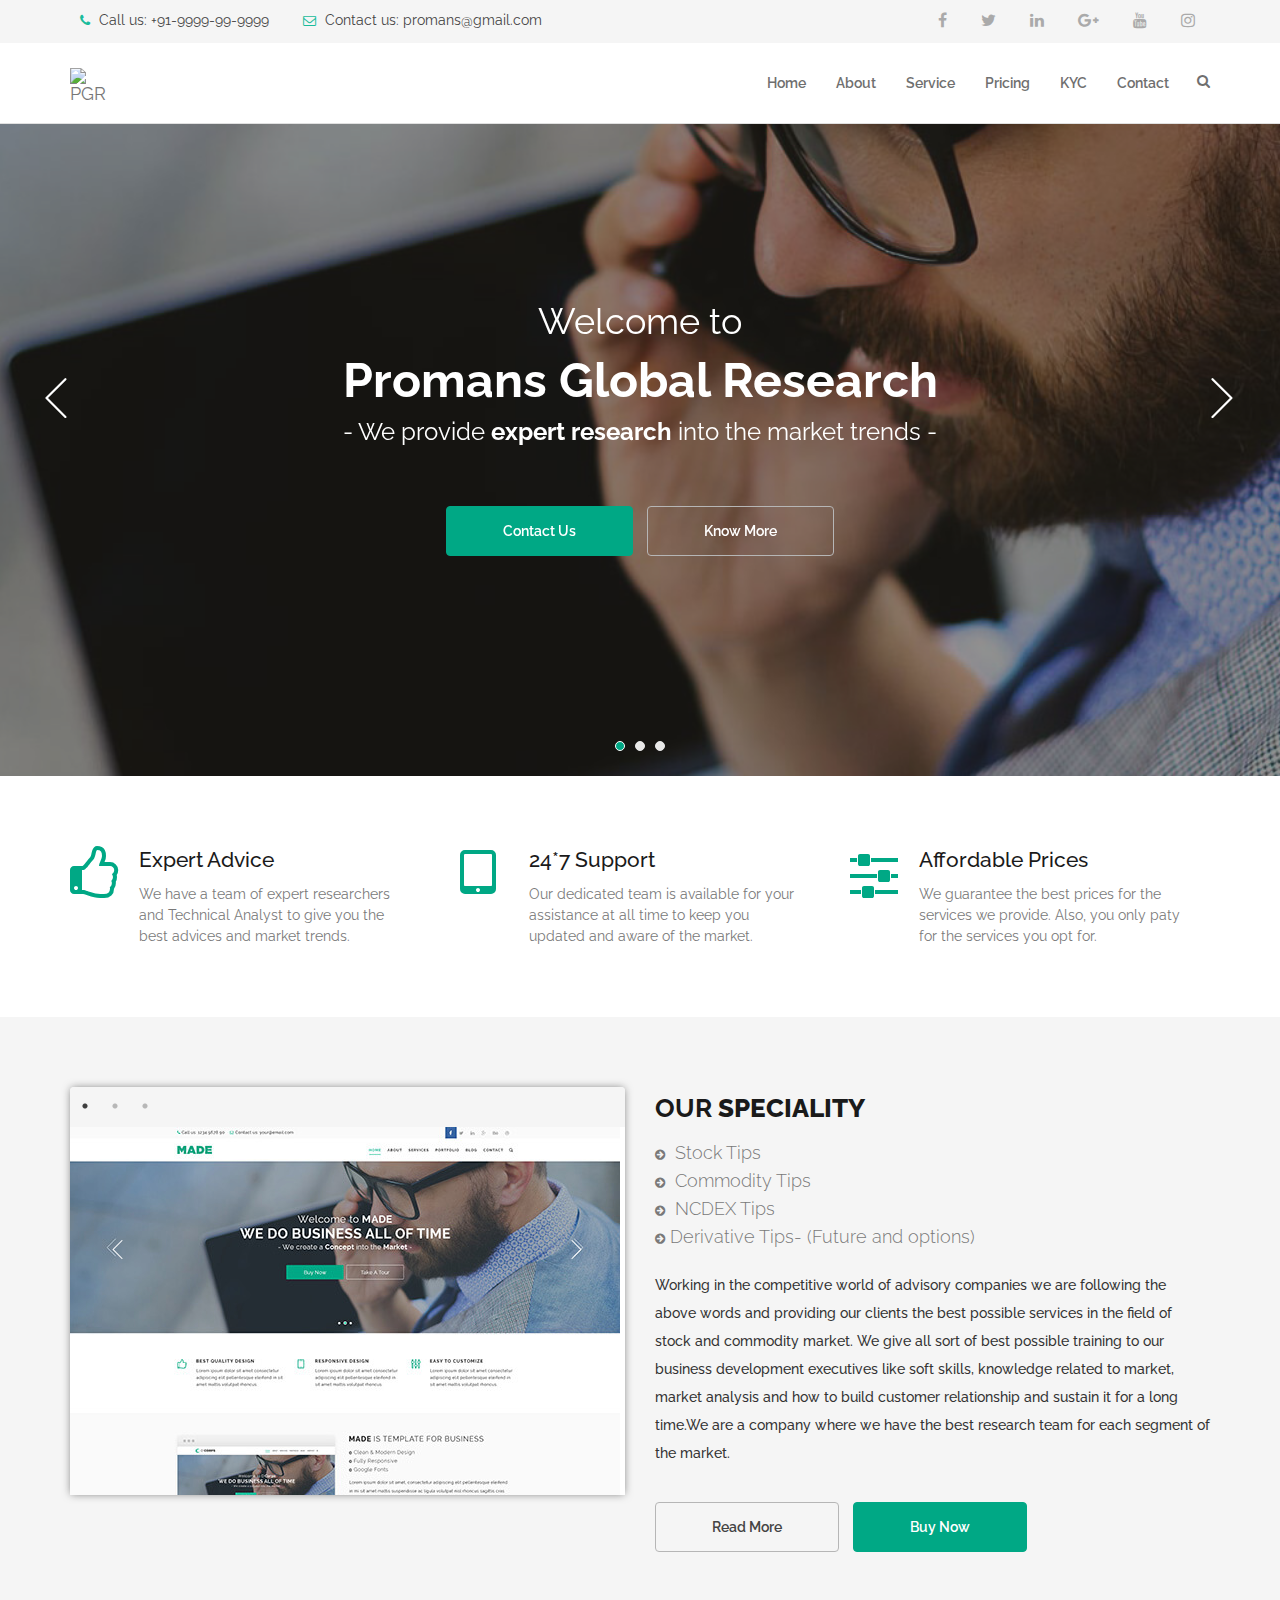
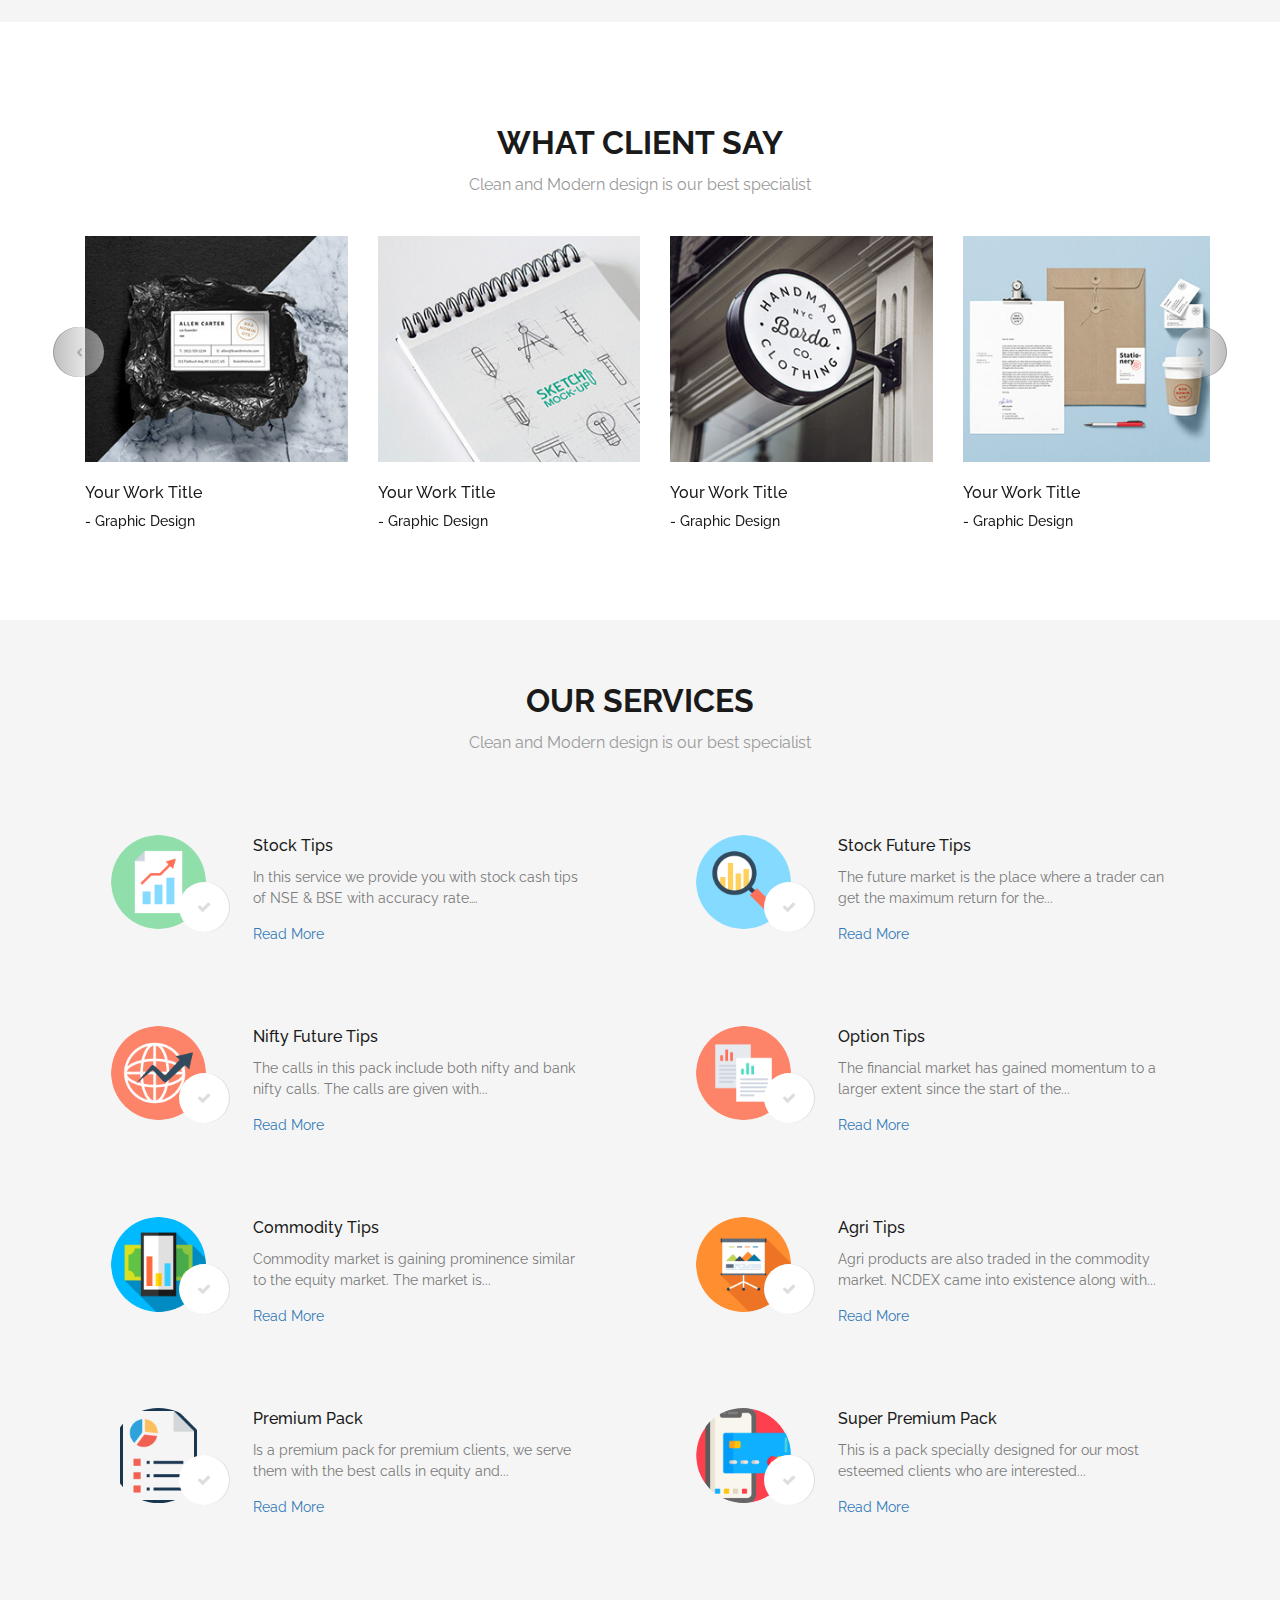
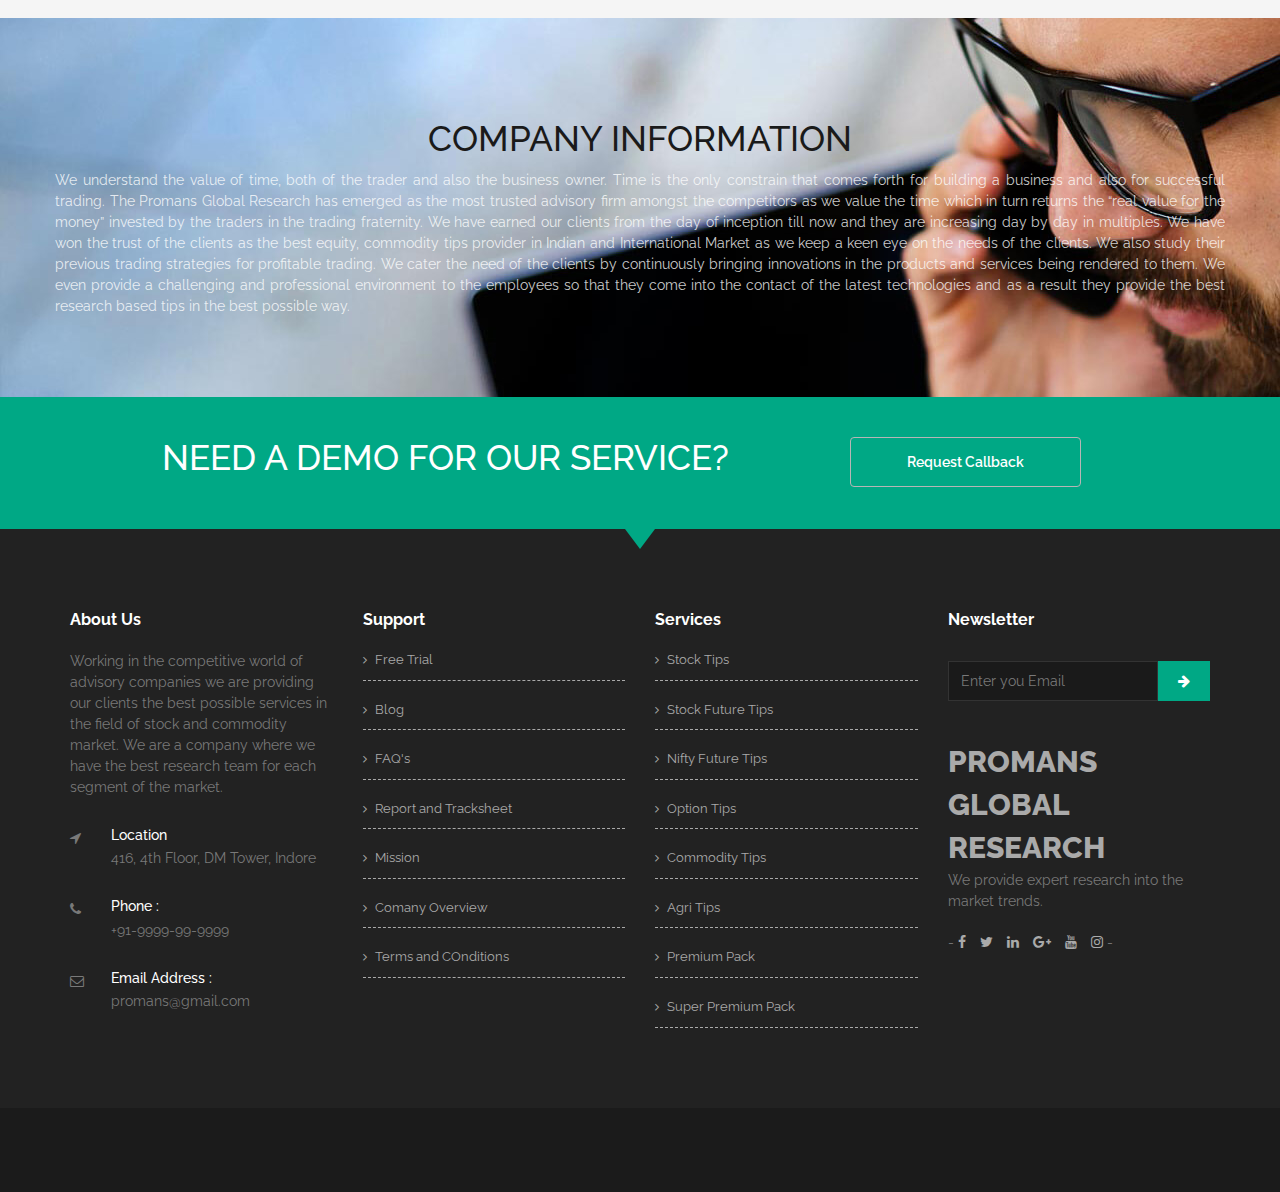
==== commit becb5ba3: "v1" ====
--- a/index.html
+++ b/index.html
@@ -1,465 +1,903 @@
-<!DOCTYPE html>
-<html lang="en">
-<head>
-<meta charset="utf-8">
-<meta name="viewport" content="width=device-width, initial-scale=1">
-<title>bankloanrating</title>
-<meta name="description" content="">
-<meta name="author" content="">
-
-<!-- Bootstrap -->
-<link rel="stylesheet" type="text/css"  href="css/bootstrap.css">
-<link rel="stylesheet" type="text/css" href="fonts/font-awesome/css/font-awesome.css">
-
-<!-- Stylesheet
-    ================================================== -->
-<link rel="stylesheet" type="text/css"  href="css/style.css">
-<link rel="stylesheet" type="text/css" href="css/prettyPhoto.css">
-<link href='http://fonts.googleapis.com/css?family=Open+Sans:400,700,800,600,300' rel='stylesheet' type='text/css'>
-<script type="text/javascript" src="js/modernizr.custom.js"></script>
-
-<!-- HTML5 shim and Respond.js for IE8 support of HTML5 elements and media queries -->
-<!-- WARNING: Respond.js doesn't work if you view the page via file:// -->
-<!--[if lt IE 9]>
-      <script src="https://oss.maxcdn.com/html5shiv/3.7.2/html5shiv.min.js"></script>
-      <script src="https://oss.maxcdn.com/respond/1.4.2/respond.min.js"></script>
-    <![endif]-->
-</head>
-<body id="page-top" data-spy="scroll" data-target=".navbar-fixed-top">
-<div id="preloader">
-  <div id="status"> <img src="img/preloader.gif" height="64" width="64" alt=""> </div>
-</div>
-<!-- Navigation -->
-<nav class="navbar navbar-custom navbar-fixed-top" role="navigation">
-  <div class="container">
-    <div class="navbar-header">
-      <button type="button" class="navbar-toggle" data-toggle="collapse" data-target=".navbar-main-collapse"> <i class="fa fa-bars"></i> </button>
-      <a class="navbar-brand page-scroll" href="#page-top"> <i class="fa fa-paper-plane-o"></i> Promans Global Research</a> </div>
-    
-    <!-- Collect the nav links, forms, and other content for toggling -->
-    <div class="collapse navbar-collapse navbar-right navbar-main-collapse">
-      <ul class="nav navbar-nav">
-        <!-- Hidden li included to remove active class from about link when scrolled up past about section -->
-        <li class="hidden"> <a href="#page-top"></a> </li>
-        <li> <a class="page-scroll" href="about.html">About</a> </li>
-        <li> <a class="page-scroll" href="#services">Services</a> </li>
-        <li> <a class="page-scroll" href="individual.html">Pricing</a> </li>
-        <li> <a class="page-scroll" href="sme.html">Payment</a> </li>
-        <li> <a class="page-scroll" href="corporate.html">KYC</a> </li>
-        <li> <a class="page-scroll" href="faq.html">FAQ</a> </li>
-        <li> <a class="page-scroll" href="#contact">Contact</a> </li>
-      </ul>
-    </div>
-    <!-- /.navbar-collapse --> 
-  </div>
-  <!-- /.container --> 
-</nav>
-
-<!-- Header -->
-<div id="intro">
-  <div class="intro-body">
-    <div class="container">
-      <div class="row">
-        <div class="col-md-10 col-md-offset-1">
-          <h1><span class="brand-heading">Promans Global Research</span></h1>
-          <p class="intro-text" style="color: #000; font-size: 28px;" >A full-service digital agency for trade and research</p>
-          <a href="#about" class="btn btn-default page-scroll">Learn More</a> </div>
-      </div>
-    </div>
-  </div>
-</div>
-<!-- About Section -->
-<div id="about">
-  <div class="container">
-    <div class="section-title text-center center">
-      <h2>About us</h2>
-      <hr>
-    </div>
-    <div class="row">
-      <div class="col-md-4"><img src="img/about.jpg" class="img-responsive"></div>
-      <div class="col-md-4">
-        <div class="about-text">
-          <h4>Who We Are</h4>
-          <!-- <p>Promans Global Research (BLR)</p> -->
-          <p>Market whether in bullish or bearish state a trader wants to earn in both the situation. We at TheEquicom Research are working in the same direction to provide our clients the best services in all the segments of the market. The magnitude of our research moves around a single motive to provide our clients a step ahead of client satisfaction that is client delight.
-            <br>
-            <a href="about.html" style="float: right;">Know more</a>
-          </p>
+<!doctype html>
+<!--[if lt IE 7]>      <html class="no-js lt-ie9 lt-ie8 lt-ie7" lang=""> <![endif]-->
+<!--[if IE 7]>         <html class="no-js lt-ie9 lt-ie8" lang=""> <![endif]-->
+<!--[if IE 8]>         <html class="no-js lt-ie9" lang=""> <![endif]-->
+<!--[if gt IE 8]><!--> <html class="no-js" lang="en"> <!--<![endif]-->
+    <head>
+        <meta charset="utf-8">
+        <title>PGR</title>
+        <meta name="description" content="">
+        <meta name="viewport" content="width=device-width, initial-scale=1">
+        <link rel="icon" type="image/png" href="favicon.ico">
+
+        <!--Google Font link-->
+        <link href="https://fonts.googleapis.com/css?family=Raleway:100,100i,200,200i,300,300i,400,400i,500,500i,600,600i,700,700i,800,800i,900,900i" rel="stylesheet">
+
+
+        <link rel="stylesheet" href="assets/css/slick/slick.css"> 
+        <link rel="stylesheet" href="assets/css/slick/slick-theme.css">
+        <link rel="stylesheet" href="assets/css/animate.css">
+        <link rel="stylesheet" href="assets/css/iconfont.css">
+        <link rel="stylesheet" href="assets/css/font-awesome.min.css">
+        <link rel="stylesheet" href="assets/css/bootstrap.css">
+        <link rel="stylesheet" href="assets/css/magnific-popup.css">
+        <link rel="stylesheet" href="assets/css/bootsnav.css">
+
+        <!-- xsslider slider css -->
+
+
+        <!--<link rel="stylesheet" href="assets/css/xsslider.css">-->
+
+
+
+
+        <!--For Plugins external css-->
+        <!--<link rel="stylesheet" href="assets/css/plugins.css" />-->
+
+        <!--Theme custom css -->
+        <link rel="stylesheet" href="assets/css/style.css">
+        <!--<link rel="stylesheet" href="assets/css/colors/maron.css">-->
+
+        <!--Theme Responsive css-->
+        <link rel="stylesheet" href="assets/css/responsive.css" />
+
+        <script src="assets/js/vendor/modernizr-2.8.3-respond-1.4.2.min.js"></script>
+    </head>
+
+    <body data-spy="scroll" data-target=".navbar-collapse">
+
+
+        <!-- Preloader -->
+        <div id="loading">
+            <div id="loading-center">
+                <div id="loading-center-absolute">
+                    <div class="object" id="object_one"></div>
+                    <div class="object" id="object_two"></div>
+                    <div class="object" id="object_three"></div>
+                    <div class="object" id="object_four"></div>
+                </div>
+            </div>
+        </div><!--End off Preloader -->
+
+
+        <div class="culmn">
+            <!--Home page style-->
+
+
+            <nav class="navbar navbar-default bootsnav navbar-fixed">
+                <div class="navbar-top bg-grey fix">
+                    <div class="container">
+                        <div class="row">
+                            <div class="col-md-6">
+                                <div class="navbar-callus text-left sm-text-center">
+                                    <ul class="list-inline">
+                                        <li><a href=""><i class="fa fa-phone"></i> Call us: +91-9999-99-9999</a></li>
+                                        <li><a href=""><i class="fa fa-envelope-o"></i> Contact us: promans@gmail.com</a></li>
+                                    </ul>
+                                </div>
+                            </div>
+                            <div class="col-md-6">
+                                <div class="navbar-socail text-right sm-text-center">
+                                    <ul class="list-inline">
+                                        <li><a href=""><i class="fa fa-facebook"></i></a></li>
+                                        <li><a href=""><i class="fa fa-twitter"></i></a></li>
+                                        <li><a href=""><i class="fa fa-linkedin"></i></a></li>
+                                        <li><a href=""><i class="fa fa-google-plus"></i></a></li>
+                                        <li><a href=""><i class="fa fa-youtube"></i></a></li>
+                                        <li><a href=""><i class="fa fa-instagram"></i></a></li>
+                                    </ul>
+                                </div>
+                            </div>
+                        </div>
+                    </div>
+                </div>
+
+                <!-- Start Top Search -->
+                <div class="top-search">
+                    <div class="container">
+                        <div class="input-group">
+                            <span class="input-group-addon"><i class="fa fa-search"></i></span>
+                            <input type="text" class="form-control" placeholder="Search">
+                            <span class="input-group-addon close-search"><i class="fa fa-times"></i></span>
+                        </div>
+                    </div>
+                </div>
+                <!-- End Top Search -->
+
+
+                <div class="container"> 
+                    <div class="attr-nav">
+                        <ul>
+                            <li class="search"><a href="#"><i class="fa fa-search"></i></a></li>
+                        </ul>
+                    </div> 
+
+                    <!-- Start Header Navigation -->
+                    <div class="navbar-header">
+                        <button type="button" class="navbar-toggle" data-toggle="collapse" data-target="#navbar-menu">
+                            <i class="fa fa-bars"></i>
+                        </button>
+                        <a class="navbar-brand" href="#brand">
+                            <img src="assets/images/thelogo.png" class="logo" alt="PGR" " >
+                            <!--<img src="assets/images/footer-logo.png" class="logo logo-scrolled" alt="">-->
+                        </a>
+
+                    </div>
+                    <!-- End Header Navigation -->
+
+                    <!-- navbar menu -->
+                    <div class="collapse navbar-collapse" id="navbar-menu">
+                        <ul class="nav navbar-nav navbar-right">
+                            <li><a href="#home">Home</a></li>                    
+                            <li><a href="#features">About</a></li>
+                            <li><a href="#business">Service</a></li>
+                            <li><a href="#work">Pricing</a></li>
+                            <li><a href="#test">KYC</a></li>
+                            <li><a href="#contact">Contact</a></li>
+                        </ul>
+                    </div><!-- /.navbar-collapse -->
+                </div> 
+
+            </nav>
+
+            <!--Home Sections-->
+
+            <section id="home" class="home bg-black fix">
+                <div class="overlay"></div>
+                <div class="container">
+                    <div class="row">
+                        <div class="main_home text-center">
+                            <div class="col-md-12">
+                                <div class="hello_slid">
+                                    <div class="slid_item">
+                                        <div class="home_text ">
+                                            <h2 class="text-white">Welcome to <strong></strong></h2>
+                                            <h1 class="text-white">Promans Global Research</h1>
+                                            <h3 class="text-white">- We provide <strong>expert research</strong> into the market trends -</h3>
+                                        </div>
+
+                                        <div class="home_btns m-top-40">
+                                            <a href="" class="btn btn-primary m-top-20">Contact Us</a>
+                                            <a href="" class="btn btn-default m-top-20">Know More</a>
+                                        </div>
+                                    </div><!-- End off slid item -->
+                                    <div class="slid_item">
+                                        <div class="home_text ">
+                                            <h2 class="text-white">Welcome to <strong></strong></h2>
+                                            <h1 class="text-white">Promans Global Research</h1>
+                                            <h3 class="text-white">- We provide <strong>expert research</strong> into the market trends -</h3>
+                                        </div>
+
+                                        <div class="home_btns m-top-40">
+                                            <a href="" class="btn btn-primary m-top-20">Contact Us</a>
+                                            <a href="" class="btn btn-default m-top-20">Know More</a>
+                                        </div>
+                                    </div><!-- End off slid item -->
+                                    <div class="slid_item">
+                                        <div class="home_text ">
+                                            <h2 class="text-white">Welcome to <strong></strong></h2>
+                                            <h1 class="text-white">Promans Global Research</h1>
+                                            <h3 class="text-white">- We provide <strong>expert research</strong> into the market trends -</h3>
+                                        </div>
+
+                                        <div class="home_btns m-top-40">
+                                            <a href="" class="btn btn-primary m-top-20">Contact Us</a>
+                                            <a href="" class="btn btn-default m-top-20">Know More</a>
+                                        </div>
+                                    </div><!-- End off slid item -->
+                                </div>
+                            </div>
+
+                        </div>
+
+
+                    </div><!--End off row-->
+                </div><!--End off container -->
+            </section> <!--End off Home Sections-->
+
+
+
+            <!--Featured Section-->
+            <section id="features" class="features">
+                <div class="container">
+                    <div class="row">
+                        <div class="main_features fix roomy-70">
+                            <div class="col-md-4">
+                                <div class="features_item sm-m-top-30">
+                                    <div class="f_item_icon">
+                                        <i class="fa fa-thumbs-o-up"></i>
+                                    </div>
+                                    <div class="f_item_text">
+                                        <h3>Expert Advice</h3>
+                                        <p>We have a team of expert researchers and Technical Analyst to give you the best advices and market trends.</p>
+                                    </div>
+                                </div>
+                            </div>
+                            <div class="col-md-4">
+                                <div class="features_item sm-m-top-30">
+                                    <div class="f_item_icon">
+                                        <i class="fa fa-tablet"></i>
+                                    </div>
+                                    <div class="f_item_text">
+                                        <h3>24*7 Support</h3>
+                                        <p>Our dedicated team is available for your assistance at all time to keep you updated and aware of the market.</p>
+                                    </div>
+                                </div>
+                            </div>
+                            <div class="col-md-4">
+                                <div class="features_item sm-m-top-30">
+                                    <div class="f_item_icon">
+                                        <i class="fa fa-sliders"></i>
+                                    </div>
+                                    <div class="f_item_text">
+                                        <h3>Affordable Prices</h3>
+                                        <p>We guarantee the best prices for the services we provide. Also, you only paty for the services you opt for.</p>
+                                    </div>
+                                </div>
+                            </div>
+                        </div>
+                    </div><!-- End off row -->
+                </div><!-- End off container -->
+            </section><!-- End off Featured Section-->
+
+
+            <!--Business Section-->
+            <section id="business" class="business bg-grey roomy-70">
+                <div class="container">
+                    <div class="row">
+                        <div class="main_business">
+                            <div class="col-md-6">
+                                <div class="business_slid">
+                                    <div class="slid_shap bg-grey"></div>
+                                    <div class="business_items text-center">
+                                        <div class="business_item">
+                                            <div class="business_img">
+                                                <img src="assets/images/about-img1.jpg" alt="" />
+                                            </div>
+                                        </div>
+
+                                        <div class="business_item">
+                                            <div class="business_img">
+                                                <img src="assets/images/about-img1.jpg" alt="" />
+                                            </div>
+                                        </div>
+
+                                        <div class="business_item">
+                                            <div class="business_img">
+                                                <img src="assets/images/about-img1.jpg" alt="" />
+                                            </div>
+                                        </div>
+                                    </div>
+                                </div>
+                            </div>
+                            
+                            <div class="col-md-6">
+                                <div class="business_item sm-m-top-50">
+                                    <h2 class="text-uppercase"><strong>Our</strong> Speciality</h2>
+                                    <ul>
+                                        <li><i class="fa fa-arrow-circle-right"></i> Stock Tips</li>
+                                        <li><i class="fa  fa-arrow-circle-right"></i> Commodity Tips</li>
+                                        <li><i class="fa  fa-arrow-circle-right"></i> NCDEX Tips</li>
+                                        <li><i class="fa  fa-arrow-circle-right"></i>Derivative Tips- (Future and options)</li>
+
+                                    </ul>
+                                    <p class="m-top-20">Working in the competitive world of advisory companies we are following the above words and providing our clients the best possible services in the field of stock and commodity market. We give all sort of best possible training to our business development executives like soft skills, knowledge related to market, market analysis and how to build customer relationship and sustain it for a long time.We are a company where we have the best research team for each segment of the market.</p>
+
+                                    <div class="business_btn">
+                                        <a href="" class="btn btn-default m-top-20">Read More</a>
+                                        <a href="" class="btn btn-primary m-top-20">Buy Now</a>
+                                    </div>
+
+                                </div>
+                            </div>
+                        </div>
+                    </div>
+                </div>
+            </section><!-- End off Business section -->
+
+
+            <!--product section-->
+            <section id="product" class="product">
+                <div class="container">
+                    <div class="main_product roomy-80">
+                        <div class="head_title text-center fix">
+                            <h2 class="text-uppercase">What Client Say</h2>
+                            <h5>Clean and Modern design is our best specialist</h5>
+                        </div>
+
+                        <div id="carousel-example-generic" class="carousel slide" data-ride="carousel">
+                            <!-- Indicators -->
+                            <ol class="carousel-indicators">
+                                <li data-target="#carousel-example-generic" data-slide-to="0" class="active"></li>
+                                <li data-target="#carousel-example-generic" data-slide-to="1"></li>
+                                <li data-target="#carousel-example-generic" data-slide-to="2"></li>
+                            </ol>
+
+                            <!-- Wrapper for slides -->
+                            <div class="carousel-inner" role="listbox">
+                                <div class="item active">
+                                    <div class="container">
+                                        <div class="row">
+                                            <div class="col-sm-3">
+                                                <div class="port_item xs-m-top-30">
+                                                    <div class="port_img">
+                                                        <img src="assets/images/work-img1.jpg" alt="" />
+                                                        <div class="port_overlay text-center">
+                                                            <a href="assets/images/work-img1.jpg" class="popup-img">+</a>
+                                                        </div>
+                                                    </div>
+                                                    <div class="port_caption m-top-20">
+                                                        <h5>Your Work Title</h5>
+                                                        <h6>- Graphic Design</h6>
+                                                    </div>
+                                                </div>
+                                            </div>
+                                            <div class="col-sm-3">
+                                                <div class="port_item xs-m-top-30">
+                                                    <div class="port_img">
+                                                        <img src="assets/images/work-img2.jpg" alt="" />
+                                                        <div class="port_overlay text-center">
+                                                            <a href="assets/images/work-img2.jpg" class="popup-img">+</a>
+                                                        </div>
+                                                    </div>
+                                                    <div class="port_caption m-top-20">
+                                                        <h5>Your Work Title</h5>
+                                                        <h6>- Graphic Design</h6>
+                                                    </div>
+                                                </div>
+                                            </div>
+                                            <div class="col-sm-3">
+                                                <div class="port_item xs-m-top-30">
+                                                    <div class="port_img">
+                                                        <img src="assets/images/work-img3.jpg" alt="" />
+                                                        <div class="port_overlay text-center">
+                                                            <a href="assets/images/work-img3.jpg" class="popup-img">+</a>
+                                                        </div>
+                                                    </div>
+                                                    <div class="port_caption m-top-20">
+                                                        <h5>Your Work Title</h5>
+                                                        <h6>- Graphic Design</h6>
+                                                    </div>
+                                                </div>
+                                            </div>
+                                            <div class="col-sm-3">
+                                                <div class="port_item xs-m-top-30">
+                                                    <div class="port_img">
+                                                        <img src="assets/images/work-img4.jpg" alt="" />
+                                                        <div class="port_overlay text-center">
+                                                            <a href="assets/images/work-img4.jpg" class="popup-img">+</a>
+                                                        </div>
+                                                    </div>
+                                                    <div class="port_caption m-top-20">
+                                                        <h5>Your Work Title</h5>
+                                                        <h6>- Graphic Design</h6>
+                                                    </div>
+                                                </div>
+                                            </div>
+                                        </div>
+                                    </div>
+                                </div>
+
+                                <div class="item">
+                                    <div class="container">
+                                        <div class="row">
+                                            <div class="col-sm-3">
+                                                <div class="port_item xs-m-top-30">
+                                                    <div class="port_img">
+                                                        <img src="assets/images/work-img1.jpg" alt="" />
+                                                        <div class="port_overlay text-center">
+                                                            <a href="assets/images/work-img1.jpg" class="popup-img">+</a>
+                                                        </div>
+                                                    </div>
+                                                    <div class="port_caption m-top-20">
+                                                        <h5>Your Work Title</h5>
+                                                        <h6>- Graphic Design</h6>
+                                                    </div>
+                                                </div>
+                                            </div>
+                                            <div class="col-sm-3">
+                                                <div class="port_item xs-m-top-30">
+                                                    <div class="port_img">
+                                                        <img src="assets/images/work-img2.jpg" alt="" />
+                                                        <div class="port_overlay text-center">
+                                                            <a href="assets/images/work-img2.jpg" class="popup-img">+</a>
+                                                        </div>
+                                                    </div>
+                                                    <div class="port_caption m-top-20">
+                                                        <h5>Your Work Title</h5>
+                                                        <h6>- Graphic Design</h6>
+                                                    </div>
+                                                </div>
+                                            </div>
+                                            <div class="col-sm-3">
+                                                <div class="port_item xs-m-top-30">
+                                                    <div class="port_img">
+                                                        <img src="assets/images/work-img3.jpg" alt="" />
+                                                        <div class="port_overlay text-center">
+                                                            <a href="assets/images/work-img3.jpg" class="popup-img">+</a>
+                                                        </div>
+                                                    </div>
+                                                    <div class="port_caption m-top-20">
+                                                        <h5>Your Work Title</h5>
+                                                        <h6>- Graphic Design</h6>
+                                                    </div>
+                                                </div>
+                                            </div>
+                                            <div class="col-sm-3">
+                                                <div class="port_item xs-m-top-30">
+                                                    <div class="port_img">
+                                                        <img src="assets/images/work-img4.jpg" alt="" />
+                                                        <div class="port_overlay text-center">
+                                                            <a href="assets/images/work-img4.jpg" class="popup-img">+</a>
+                                                        </div>
+                                                    </div>
+                                                    <div class="port_caption m-top-20">
+                                                        <h5>Your Work Title</h5>
+                                                        <h6>- Graphic Design</h6>
+                                                    </div>
+                                                </div>
+                                            </div>
+                                        </div>
+                                    </div>
+                                </div>
+
+                                <div class="item">
+                                    <div class="container">
+                                        <div class="row">
+                                            <div class="col-sm-3">
+                                                <div class="port_item xs-m-top-30">
+                                                    <div class="port_img">
+                                                        <img src="assets/images/work-img1.jpg" alt="" />
+                                                        <div class="port_overlay text-center">
+                                                            <a href="assets/images/work-img1.jpg" class="popup-img">+</a>
+                                                        </div>
+                                                    </div>
+                                                    <div class="port_caption m-top-20">
+                                                        <h5>Your Work Title</h5>
+                                                        <h6>- Graphic Design</h6>
+                                                    </div>
+                                                </div>
+                                            </div>
+                                            <div class="col-sm-3">
+                                                <div class="port_item xs-m-top-30">
+                                                    <div class="port_img">
+                                                        <img src="assets/images/work-img2.jpg" alt="" />
+                                                        <div class="port_overlay text-center">
+                                                            <a href="assets/images/work-img2.jpg" class="popup-img">+</a>
+                                                        </div>
+                                                    </div>
+                                                    <div class="port_caption m-top-20">
+                                                        <h5>Your Work Title</h5>
+                                                        <h6>- Graphic Design</h6>
+                                                    </div>
+                                                </div>
+                                            </div>
+                                            <div class="col-sm-3">
+                                                <div class="port_item xs-m-top-30">
+                                                    <div class="port_img">
+                                                        <img src="assets/images/work-img3.jpg" alt="" />
+                                                        <div class="port_overlay text-center">
+                                                            <a href="assets/images/work-img3.jpg" class="popup-img">+</a>
+                                                        </div>
+                                                    </div>
+                                                    <div class="port_caption m-top-20">
+                                                        <h5>Your Work Title</h5>
+                                                        <h6>- Graphic Design</h6>
+                                                    </div>
+                                                </div>
+                                            </div>
+                                            <div class="col-sm-3">
+                                                <div class="port_item xs-m-top-30">
+                                                    <div class="port_img">
+                                                        <img src="assets/images/work-img4.jpg" alt="" />
+                                                        <div class="port_overlay text-center">
+                                                            <a href="assets/images/work-img4.jpg" class="popup-img">+</a>
+                                                        </div>
+                                                    </div>
+                                                    <div class="port_caption m-top-20">
+                                                        <h5>Your Work Title</h5>
+                                                        <h6>- Graphic Design</h6>
+                                                    </div>
+                                                </div>
+                                            </div>
+                                        </div>
+                                    </div>
+                                </div>
+
+                            </div>
+
+                            <!-- Controls -->
+                            <a class="left carousel-control" href="#carousel-example-generic" role="button" data-slide="prev">
+                                <i class="fa fa-angle-left" aria-hidden="true"></i>
+                                <span class="sr-only">Previous</span>
+                            </a>
+
+                            <a class="right carousel-control" href="#carousel-example-generic" role="button" data-slide="next">
+                                <i class="fa fa-angle-right" aria-hidden="true"></i>
+                                <span class="sr-only">Next</span>
+                            </a>
+                        </div>
+                    </div><!-- End off row -->
+                </div><!-- End off container -->
+            </section><!-- End off Product section -->
+
+
+
+            <!--Test section-->
+            <section id="test" class="test bg-grey roomy-60 fix">
+                <div class="container">
+                    <div class="row">                        
+                        <div class="main_test fix">
+
+                            <div class="col-md-12 col-sm-12 col-xs-12">
+                                <div class="head_title text-center fix">
+                                    <h2 class="text-uppercase">Our Services</h2>
+                                    <h5>Clean and Modern design is our best specialist</h5>
+                                </div>
+                            </div>
+
+                            <div class="col-md-6">
+                                <div class="test_item fix">
+                                    <div class="item_img">
+                                        <img class="img-circle" src="assets/images/analytics.png" alt="" />
+                                        <i class="fa fa-check"></i>
+                                    </div>
+
+                                    <div class="item_text">
+                                        <h5>Stock Tips</h5>
+                                        <!-- <h6>envato.com</h6> -->
+
+                                        <p>In this service we provide you with stock cash tips of NSE & BSE with accuracy rate….</p>
+                                        <a href="##">Read More</a>
+                                    </div>
+                                </div>
+                            </div>
+
+                            <div class="col-md-6">
+                                <div class="test_item fix sm-m-top-30">
+                                    <div class="item_img">
+                                        <img class="img-circle" src="assets/images/service2.png" alt="" />
+                                        <i class="fa fa-check"></i>
+                                    </div>
+
+                                    <div class="item_text">
+                                        <h5>Stock Future Tips</h5>
+                                        <!-- <h6>envato.com</h6> -->
+
+                                        <p>The future market is the place where a trader can get the maximum return for the...</p>
+                                        <a href="##">Read More</a>
+                                    </div>
+                                </div>
+                            </div>
+
+                            <div class="col-md-6">
+                                <div class="test_item fix sm-m-top-30">
+                                    <div class="item_img">
+                                        <img class="img-circle" src="assets/images/service3.png" alt="" />
+                                        <i class="fa fa-check"></i>
+                                    </div>
+
+                                    <div class="item_text">
+                                        <h5>Nifty Future Tips</h5>
+                                        <!-- <h6>envato.com</h6> -->
+
+                                        <p>The calls in this pack include both nifty and bank nifty calls. The calls are given with...</p>
+                                        <a href="##">Read More</a>
+                                    </div>
+                                </div>
+                            </div>
+
+                            <div class="col-md-6">
+                                <div class="test_item fix sm-m-top-30">
+                                    <div class="item_img">
+                                        <img class="img-circle" src="assets/images/service4.png" alt="" />
+                                        <i class="fa fa-check"></i>
+                                    </div>
+
+                                    <div class="item_text">
+                                        <h5>Option Tips</h5>
+                                        <!-- <h6>envato.com</h6> -->
+
+                                        <p>The financial market has gained momentum to a larger extent since the start of the...</p>
+                                        <a href="##">Read More</a>
+                                    </div>
+                                </div>
+                            </div>
+
+                            <div class="col-md-6">
+                                <div class="test_item fix sm-m-top-30">
+                                    <div class="item_img">
+                                        <img class="img-circle" src="assets/images/service5.png" alt="" />
+                                        <i class="fa fa-check"></i>
+                                    </div>
+
+                                    <div class="item_text">
+                                        <h5>Commodity Tips</h5>
+                                        <!-- <h6>envato.com</h6> -->
+
+                                        <p>Commodity market is gaining prominence similar to the equity market. The market is...</p>
+                                        <a href="##">Read More</a>
+                                    </div>
+                                </div>
+                            </div>
+
+                            <div class="col-md-6">
+                                <div class="test_item fix sm-m-top-30">
+                                    <div class="item_img">
+                                        <img class="img-circle" src="assets/images/service6.png" alt="" />
+                                        <i class="fa fa-check"></i>
+                                    </div>
+
+                                    <div class="item_text">
+                                        <h5>Agri Tips</h5>
+                                        <!-- <h6>envato.com</h6> -->
+
+                                        <p>Agri products are also traded in the commodity market. NCDEX came into existence along with...</p>
+                                        <a href="##">Read More</a>
+                                    </div>
+                                </div>
+                            </div>
+
+                            <div class="col-md-6">
+                                <div class="test_item fix sm-m-top-30">
+                                    <div class="item_img">
+                                        <img class="img-circle" src="assets/images/service7.png" alt="" />
+                                        <i class="fa fa-check"></i>
+                                    </div>
+
+                                    <div class="item_text">
+                                        <h5>Premium Pack</h5>
+                                        <!-- <h6>envato.com</h6> -->
+
+                                        <p>Is a premium pack for premium clients, we serve them with the best calls in equity and...</p>
+                                        <a href="##">Read More</a>
+                                    </div>
+                                </div>
+                            </div>
+
+                            <div class="col-md-6">
+                                <div class="test_item fix sm-m-top-30">
+                                    <div class="item_img">
+                                        <img class="img-circle" src="assets/images/service8.png" alt="" />
+                                        <i class="fa fa-check"></i>
+                                    </div>
+
+                                    <div class="item_text">
+                                        <h5>Super Premium Pack</h5>
+                                        <!-- <h6>envato.com</h6> -->
+
+                                        <p>This is a pack specially designed for our most esteemed clients who are interested...</p>
+                                        <a href="##">Read More</a>
+                                    </div>
+                                </div>
+                            </div>
+                        </div>
+                    </div>
+                </div>
+            </section><!-- End off test section -->
+
+
+            <!--Brand Section-->
+            <section id="brand" class="brand fix roomy-80"  style="background: url(assets/images/home-bg.jpg);" >
+                <div class="container">
+                    <div class="row">
+                        <div class="main_brand text-center">
+                            <!-- <div class="col-md-2 col-sm-4 col-xs-6">
+                                <div class="brand_item sm-m-top-20">
+                                    <img src="assets/images/cbrand-img1.png" alt="" />
+                                </div>
+                            </div>
+                            <div class="col-md-2 col-sm-4 col-xs-6">
+                                <div class="brand_item sm-m-top-20">
+                                    <img src="assets/images/cbrand-img2.png" alt="" />
+                                </div>
+                            </div>
+                            <div class="col-md-2 col-sm-4 col-xs-6">
+                                <div class="brand_item sm-m-top-20">
+                                    <img src="assets/images/cbrand-img3.png" alt="" />
+                                </div>
+                            </div>
+                            <div class="col-md-2 col-sm-4 col-xs-6">
+                                <div class="brand_item sm-m-top-20">
+                                    <img src="assets/images/cbrand-img4.png" alt="" />
+                                </div>
+                            </div>
+                            <div class="col-md-2 col-sm-4 col-xs-6">
+                                <div class="brand_item sm-m-top-20">
+                                    <img src="assets/images/cbrand-img5.png" alt="" />
+                                </div>
+                            </div>
+                            <div class="col-md-2 col-sm-4 col-xs-6">
+                                <div class="brand_item sm-m-top-20">
+                                    <img src="assets/images/cbrand-img6.png" alt="" />
+                                </div>
+                            </div> -->
+                            <div>
+                                <h2 class="text-uppercase">Company Information</h2>
+                                <p style="text-align: justify; color: rgba(255,255,255,0.8);">We understand the value of time, both of the trader and also the business owner. Time is the only constrain that comes forth for building a business and also for successful trading. The Promans Global Research has emerged as the most trusted advisory firm amongst the competitors as we value the time which in turn returns the “real value for the money” invested by the traders in the trading fraternity. We have earned our clients from the day of inception till now and they are increasing day by day in multiples. We have won the trust of the clients as the best equity, commodity tips provider in Indian and International Market as we keep a keen eye on the needs of the clients. We also study their previous trading strategies for profitable trading. We cater the need of the clients by continuously bringing innovations in the products and services being rendered to them. We even provide a challenging and professional environment to the employees so that they come into the contact of the latest technologies and as a result they provide the best research based tips in the best possible way.</p>
+                            </div>
+                        </div>
+                    </div>
+                </div>
+            </section><!-- End off Brand section -->
+
+
+            <!--Call to  action section-->
+            <section id="action" class="action bg-primary roomy-40">
+                <div class="container">
+                    <div class="row">
+                        <div class="maine_action">
+                            <div class="col-md-8">
+                                <div class="action_item text-center">
+                                    <h2 class="text-white text-uppercase">Need a demo for our service?</h2>
+                                </div>
+                            </div>
+                            <div class="col-md-4">
+                                <div class="action_btn text-left sm-text-center">
+                                    <a href="" class="btn btn-default">Request Callback</a>
+                                </div>
+                            </div>
+                        </div>
+                    </div>
+                </div>
+            </section>
+
+
+
+
+            <footer id="contact" class="footer action-lage bg-black p-top-80">
+                <!--<div class="action-lage"></div>-->
+                <div class="container">
+                    <div class="row">
+                        <div class="widget_area">
+                            <div class="col-md-3">
+                                <div class="widget_item widget_about">
+                                    <h5 class="text-white">About Us</h5>
+                                    <p class="m-top-20">Working in the competitive world of advisory companies we are providing our clients the best possible services in the field of stock and commodity market. We are a company where we have the best research team for each segment of the market.</p>
+                                    <div class="widget_ab_item m-top-30">
+                                        <div class="item_icon"><i class="fa fa-location-arrow"></i></div>
+                                        <div class="widget_ab_item_text">
+                                            <h6 class="text-white">Location</h6>
+                                            <p>
+                                                416, 4th Floor, DM Tower, Indore</p>
+                                        </div>
+                                    </div>
+                                    <div class="widget_ab_item m-top-30">
+                                        <div class="item_icon"><i class="fa fa-phone"></i></div>
+                                        <div class="widget_ab_item_text">
+                                            <h6 class="text-white">Phone :</h6>
+                                            <p>+91-9999-99-9999</p>
+                                        </div>
+                                    </div>
+                                    <div class="widget_ab_item m-top-30">
+                                        <div class="item_icon"><i class="fa fa-envelope-o"></i></div>
+                                        <div class="widget_ab_item_text">
+                                            <h6 class="text-white">Email Address :</h6>
+                                            <p>promans@gmail.com</p>
+                                        </div>
+                                    </div>
+                                </div><!-- End off widget item -->
+                            </div><!-- End off col-md-3 -->
+
+                            <div class="col-md-3">
+                                <!-- <div class="widget_item widget_latest sm-m-top-50">
+                                    <h5 class="text-white">Latest News</h5>
+                                    <div class="widget_latst_item m-top-30">
+                                        <div class="item_icon"><img src="assets/images/ltst-img-1.jpg" alt="" /></div>
+                                        <div class="widget_latst_item_text">
+                                            <p>Lorem ipsum dolor sit amet, consectetur</p>
+                                            <a href="">21<sup>th</sup> July 2016</a>
+                                        </div>
+                                    </div>
+                                    <div class="widget_latst_item m-top-30">
+                                        <div class="item_icon"><img src="assets/images/ltst-img-2.jpg" alt="" /></div>
+                                        <div class="widget_latst_item_text">
+                                            <p>Lorem ipsum dolor sit amet, consectetur</p>
+                                            <a href="">21<sup>th</sup> July 2016</a>
+                                        </div>
+                                    </div>
+                                    <div class="widget_latst_item m-top-30">
+                                        <div class="item_icon"><img src="assets/images/ltst-img-3.jpg" alt="" /></div>
+                                        <div class="widget_latst_item_text">
+                                            <p>Lorem ipsum dolor sit amet, consectetur</p>
+                                            <a href="">21<sup>th</sup> July 2016</a>
+                                        </div>
+                                    </div>
+                                </div> --><!-- End off widget item -->
+                                <div class="widget_item widget_service sm-m-top-50">
+                                    <h5 class="text-white">Support</h5>
+                                    <ul class="m-top-20">
+                                        <li class="m-top-20"><a href=""><i class="fa fa-angle-right"></i> Free Trial</a></li>
+                                        <li class="m-top-20"><a href=""><i class="fa fa-angle-right"></i> Blog</a></li>
+                                        <li class="m-top-20"><a href=""><i class="fa fa-angle-right"></i> FAQ's</a></li>
+                                        <!-- <li class="m-top-20"><a href=""><i class="fa fa-angle-right"></i> Option Tips</a></li> -->
+                                        <li class="m-top-20"><a href=""><i class="fa fa-angle-right"></i> Report and Tracksheet</a></li>
+                                        <li class="m-top-20"><a href=""><i class="fa fa-angle-right"></i> Mission</a></li>
+                                        <li class="m-top-20"><a href=""><i class="fa fa-angle-right"></i> Comany Overview</a></li>
+                                        <li class="m-top-20"><a href=""><i class="fa fa-angle-right"></i> Terms and COnditions</a></li>
+                                    </ul>
+                                </div><!-- End off widget item -->
+                            </div><!-- End off col-md-3 -->
+
+                            <div class="col-md-3">
+                                <div class="widget_item widget_service sm-m-top-50">
+                                    <h5 class="text-white">Services</h5>
+                                    <ul class="m-top-20">
+                                        <li class="m-top-20"><a href=""><i class="fa fa-angle-right"></i> Stock Tips</a></li>
+                                        <li class="m-top-20"><a href=""><i class="fa fa-angle-right"></i> Stock Future Tips</a></li>
+                                        <li class="m-top-20"><a href=""><i class="fa fa-angle-right"></i> Nifty Future Tips</a></li>
+                                        <li class="m-top-20"><a href=""><i class="fa fa-angle-right"></i> Option Tips</a></li>
+                                        <li class="m-top-20"><a href=""><i class="fa fa-angle-right"></i> Commodity Tips</a></li>
+                                        <li class="m-top-20"><a href=""><i class="fa fa-angle-right"></i> Agri Tips</a></li>
+                                        <li class="m-top-20"><a href=""><i class="fa fa-angle-right"></i> Premium Pack</a></li>
+                                        <li class="m-top-20"><a href=""><i class="fa fa-angle-right"></i> Super Premium Pack</a></li>
+                                    </ul>
+                                </div><!-- End off widget item -->
+                            </div><!-- End off col-md-3 -->
+
+                            <div class="col-md-3">
+                                <div class="widget_item widget_newsletter sm-m-top-50">
+                                    <h5 class="text-white">Newsletter</h5>
+                                    <form class="form-inline m-top-30">
+                                        <div class="form-group">
+                                            <input type="email" class="form-control" placeholder="Enter you Email">
+                                            <button type="submit" class="btn text-center"><i class="fa fa-arrow-right"></i></button>
+                                        </div>
+
+                                    </form>
+                                    <div class="widget_brand m-top-40">
+                                        <a href="" class="text-uppercase">Promans Global Research</a>
+                                        <p>We provide expert research into the market trends.</p>
+                                    </div>
+                                    <ul class="list-inline m-top-20">
+                                        <li>-  <a href=""><i class="fa fa-facebook"></i></a></li>
+                                        <li><a href=""><i class="fa fa-twitter"></i></a></li>
+                                        <li><a href=""><i class="fa fa-linkedin"></i></a></li>
+                                        <li><a href=""><i class="fa fa-google-plus"></i></a></li>
+                                        <li><a href=""><i class="fa fa-youtube"></i></a></li>
+                                        <li><a href=""><i class="fa fa-instagram"></i></a>  - </li>
+                                    </ul>
+
+                                </div><!-- End off widget item -->
+                            </div><!-- End off col-md-3 -->
+                        </div>
+                    </div>
+                </div>
+                <div class="main_footer fix bg-mega text-center p-top-40 p-bottom-30 m-top-80">
+                    <div class="col-md-12">
+                        <p class="wow fadeInRight" data-wow-duration="1s">
+                            Made with 
+                            <i class="fa fa-heart"></i>
+                            by 
+                            <a target="_blank" href="https://bootstrapthemes.co">Promans Global Research</a> 
+                            2018. All Rights Reserved
+                        </p>
+                    </div>
+                </div>
+            </footer>
+
+
+
+
         </div>
-      </div>
-      <div class="col-md-4">
-        <div class="about-text">
-          <h4>What We Do</h4>
-          <p>The research analyst panel in the company is in continuous touch of the market and is to deliver the best trading levels for clients. The experts analyze the charts and figures for providing the best research levels. We provide:
-          <ul>
-            <li>Stock Tips</li>
-            <li>Commodity Tips</li>
-            <li>NCDEX Tips</li>
-            <li>Derivative Tips- (Future and options)</li>
-          </ul>
-          
-          
-           
-          
-            <br>
-          <a href="about.html" style="float: right;">Know more</a>
-        </p>
-          <!-- <ul>
-            <li>Individual Rating</li>
-            <li>SME Rating</li>
-            <li>Corporate Rating</li>
-          </ul> -->
-        </div>
-      </div>
-    </div>
-  </div>
-</div>
-<!-- Services Section -->
-<div id="services" class="text-center">
-  <div class="container">
-    <div class="section-title center">
-      <h2>Our Services</h2>
-      <hr>
-    </div>
-    <div class="space"></div>
-    <div class="row">
-      <div class="col-md-3 col-sm-6">
-        <div class="service"> <i class="fa fa-desktop"></i>
-          <h3>Free Credit Score</h3>
-          <p>Get your Free Credit Score and Analysis Instantly online. Know your Credit potential completely free of cost.</p>
-        </div>
-      </div>
-      <div class="col-md-3 col-sm-6">
-        <div class="service"> <i class="fa fa-cogs"></i>
-          <h3>Improve your Score</h3>
-          <p>With our well designed protocols and guidelines, improve your Credit Score with ease.</p>
-        </div>
-      </div>
-      <div class="col-md-3 col-sm-6">
-        <div class="service"> <i class="fa fa-tablet"></i>
-          <h3>Apply Loan</h3>
-          <p>We help you to apply for the loan by providing your Credit Score to the firms providing loan services.</p>
-        </div>
-      </div>
-      <div class="col-md-3 col-sm-6">
-        <div class="service"><i class="fa fa-tablet"></i>
-          <h3>Apply Credit Card</h3>
-          <p>Check and improve your eligibility to apply for a credit card.</p>
-        </div>
-      </div>
-    </div>
-    <div class="space"></div>
-    <div class="row">
-      <div class="col-md-3 col-sm-6">
-        <div class="service"><i class="fa fa-tablet"></i>
-          <h3>Loan Against Property</h3>
-          <p>Getting loans against your property will be much easier with our platform.</p>
-        </div>
-      </div>
-      <div class="col-md-3 col-sm-6">
-        <div class="service"><i class="fa fa-bullhorn"></i>
-          <h3>First Time Borrower</h3>
-          <p>We help you get loans in-spite of limited or no credit history.</p>
-        </div>
-      </div>
-      <div class="col-md-3 col-sm-6">
-        <div class="service"><i class="fa fa-rocket"></i>
-          <h3>Apply Personal Loan</h3>
-          <p>Utilise our Credit Report to apply for personal loans as well.</p>
-        </div>
-      </div>
-      <div class="col-md-3 col-sm-6">
-        <div class="service"><i class="fa fa-tablet"></i>
-          <h3>Apply Business Loan</h3>
-          <p>With out SME and Corporate ratings, apply easily for business loans.</p>
-        </div>
-      </div>
-    </div>
-  </div>
-</div>
-<!-- Portfolio Section -->
-<div id="works">
-  <div class="container"> <!-- Container -->
-    <div class="section-title text-center center">
-      <h2>BASEL GUIDELINE KNOWLEDGE</h2>
-      <hr>
-      <div class="clearfix"></div>
-      <p>LoremAs per <b>Reserve Bank of India's</b> , guidelines on capital adequacy for banks, in 2007.The Basel guidelines. as they are called, require banks to provide capital on the credit exposure as per credit ratings assigned.</p>
-    </div>
-    <div class="categories">
-      <!-- <ul class="cat">
-        <li>
-          <ol class="type">
-            <li><a href="#" data-filter="*" class="active">All</a></li>
-            <li><a href="#" data-filter=".lorem">Web Design</a></li>
-            <li><a href="#" data-filter=".consectetur">Web Development</a></li>
-            <li><a href="#" data-filter=".dapibus">Branding</a></li>
-          </ol>
-        </li>
-      </ul> -->
-      <div class="clearfix"></div>
-    </div>
-    <div class="row">
-      <div class="portfolio-items">
-        <div class="col-xs-6 col-sm-6 col-md-3 col-lg-3 col-lg-offset-1 lorem">
-          <div class="portfolio-item">
-            <div class="hover-bg"> <a href="img/basel.jpg" title="BASEL description" rel="prettyPhoto">
-              <div class="hover-text">
-                <h4>BASEL I</h4>
-                <p></p>
-              </div>
-              <img src="img/basel.jpg" class="img-responsive" alt="BASEL I"> </a> </div>
-          </div>
-        </div>
-        <div class="col-xs-6 col-sm-6 col-md-3 col-lg-3 col-lg-offset-1 consectetur">
-          <div class="portfolio-item">
-            <div class="hover-bg"> <a href="img/basel.jpg" title="BASEL description" rel="prettyPhoto">
-              <div class="hover-text">
-                <h4>BASEL II</h4>
-                <p></p>
-              </div>
-              <img src="img/basel.jpg" class="img-responsive" alt="BASEL II"> </a> </div>
-          </div>
-        </div>
-        <div class="col-xs-6 col-sm-6 col-md-3 col-lg-3 col-lg-offset-1 lorem">
-          <div class="portfolio-item">
-            <div class="hover-bg"> <a href="img/basel.jpg" title="BASEL description" rel="prettyPhoto">
-              <div class="hover-text">
-                <h4>BASEL III</h4>
-                <p></p>
-              </div>
-              <img src="img/basel.jpg" class="img-responsive" alt="BASEL III"> </a> </div>
-          </div>
-        </div>
-        <!-- <div class="col-xs-6 col-sm-6 col-md-3 col-lg-3 lorem">
-          <div class="portfolio-item">
-            <div class="hover-bg"> <a href="img/portfolio/04.jpg" title="Project description" rel="prettyPhoto">
-              <div class="hover-text">
-                <h4>Project Title</h4>
-                <p>Web Design</p>
-              </div>
-              <img src="img/portfolio/04.jpg" class="img-responsive" alt="Project Title"> </a> </div>
-          </div>
-        </div> -->
-        <!-- <div class="col-xs-6 col-sm-6 col-md-3 col-lg-3 consectetur">
-          <div class="portfolio-item">
-            <div class="hover-bg"> <a href="img/portfolio/05.jpg" title="Project description" rel="prettyPhoto">
-              <div class="hover-text">
-                <h4>Project Title</h4>
-                <p>Web Development</p>
-              </div>
-              <img src="img/portfolio/05.jpg" class="img-responsive" alt="Project Title"> </a> </div>
-          </div>
-        </div>
-        <div class="col-xs-6 col-sm-6 col-md-3 col-lg-3 dapibus">
-          <div class="portfolio-item">
-            <div class="hover-bg"> <a href="img/portfolio/06.jpg" title="Project description" rel="prettyPhoto">
-              <div class="hover-text">
-                <h4>Project Title</h4>
-                <p>Branding</p>
-              </div>
-              <img src="img/portfolio/06.jpg" class="img-responsive" alt="Project Title"> </a> </div>
-          </div>
-        </div>
-        <div class="col-xs-6 col-sm-6 col-md-3 col-lg-3 dapibus consectetur">
-          <div class="portfolio-item">
-            <div class="hover-bg"> <a href="img/portfolio/07.jpg" title="Project description" rel="prettyPhoto">
-              <div class="hover-text">
-                <h4>Project Title</h4>
-                <p>Web Development, Branding</p>
-              </div>
-              <img src="img/portfolio/07.jpg" class="img-responsive" alt="Project Title"> </a> </div>
-          </div>
-        </div>
-        <div class="col-xs-6 col-sm-6 col-md-3 col-lg-3 lorem">
-          <div class="portfolio-item">
-            <div class="hover-bg"> <a href="img/portfolio/08.jpg" title="Project description" rel="prettyPhoto">
-              <div class="hover-text">
-                <h4>Project Title</h4>
-                <p>Web Design</p>
-              </div>
-              <img src="img/portfolio/08.jpg" class="img-responsive" alt="Project Title"> </a> </div>
-          </div>
-        </div> -->
-      </div>
-    </div>
-  </div>
-</div>
-<!-- Team Section -->
-<div id="team" class="text-center">
-  <div class="container">
-    <div class="section-title center">
-      <h2>WHY BLR</h2>
-      <hr>
-      <p>REVIEW, DIAGNOSE, KNOWLEDGE & AWARENESS BASED ON FINANCIALS , INDUSTRY , BUSINESS , MANAGEMENT</p>
-    </div>
-    <div id="row">
-      <div class="col-xs-6 col-md-3 col-sm-6">
-        <div class="thumbnail"> <img src="img/testimonials-bg.jpg" alt="..." class="img-thumbnail team-img">
-          <div class="caption">
-            <h3>BLR FINANCIAL ENGINEERING</h3>
-            <!-- <p>BLR has a unique model of mathematical methods to the solution of problems in finance</p> -->
-          </div>
-        </div>
-      </div>
-      <div class="col-xs-6 col-md-3 col-sm-6">
-        <div class="thumbnail"> <img src="img/testimonials-bg.jpg" alt="..." class="img-thumbnail team-img">
-          <div class="caption">
-            <h3>BLR HYPOTHESIS</h3>
-            <!-- <p>Hypothesis for Evalution Of Credit</p> -->
-          </div>
-        </div>
-      </div>
-      <div class="col-xs-6 col-md-3 col-sm-6">
-        <div class="thumbnail"> <img src="img/testimonials-bg.jpg" alt="..." class="img-thumbnail team-img">
-          <div class="caption">
-            <h3>BLR DIAGNOSIS</h3>
-            <!-- <p>Depends on financials we will diagnose your financials and provide you a diagnosis report.</p> -->
-          </div>
-        </div>
-      </div>
-      <div class="col-xs-6 col-md-3 col-sm-6">
-        <div class="thumbnail"> <img src="img/testimonials-bg.jpg" alt="..." class="img-thumbnail team-img">
-          <div class="caption">
-            <h3>BLR REVIEW</h3>
-            <!-- <p>By uploading your financials get a review report.</p> -->
-          </div>
-        </div>
-      </div>
-    </div>
-  </div>
-</div>
-<!-- Testimonials Section -->
-<div id="testimonials" class="text-center">
-  <div class="container">
-    <div class="section-title center">
-      <h2>How it works</h2>
-      <hr>
-    </div>
-    <div class="row">
-      <div class="col-md-10 col-md-offset-1">
-        <div class="row testimonials">
-          <div class="col-sm-4">
-            <blockquote><i class="fa fa-quote-left"></i>
-              <p><b> Get Your Free Credit Score</b></p>
-              <div class="clients-name">
-                <p><strong></strong>
-                  <em>Sign up & create your Credit Profile Instantly – we start off by building your profile with data from the credit bureaus.You can also build on this further with data from non-traditional data sources – it is free and almost instantaneous</em></p>
-              </div>
-            </blockquote>
-          </div>
-          <div class="col-sm-4">
-            <blockquote><i class="fa fa-quote-left"></i>
-              <p> <b>Online Credit Analysis</p></b></p>
-              <div class="clients-name">
-                <p><strong></strong>
-                  <em>Get a detailed analysis of your credit profile which includes an assesment of your borrowings,yor payment history and enquries</em></p>
-              </div>
-            </blockquote>
-          </div>
-          <div class="col-sm-4">
-            <blockquote><i class="fa fa-quote-left"></i>
-              <p><b>  Actionables</b></p>
-              <div class="clients-name">
-                <p><strong></strong>
-                  <em>Apply online for credit cards and loans<br>
-                    Get back on track with credit score improvement services<br>
-                    Discover ways to reduce borrowing costs or EMIs</em></p>
-              </div>
-            </blockquote>
-          </div>
-        </div>
-      </div>
-    </div>
-  </div>
-</div>
-
-<!-- Contact Section -->
-<div id="contact" class="text-center">
-  <div class="container">
-    <div class="section-title center">
-      <h2>Contact us</h2>
-      <hr>
-      <p>Got any question or need any further assistance? Feel free to reach out to us. Our dedicated team will be glad to help you.</p>
-    </div>
-    <div class="col-md-8 col-md-offset-2">
-      <div class="col-md-4">
-        <div class="contact-item"> <i class="fa fa-map-marker fa-2x"></i>
-          <p>SCI HOUSE,202 SECTORE NO 94 FB,
-            PIPALIYAHANA SQUARE,NEAR SBI ATM<br>
-            INDORE-452016</p>
-        </div>
-      </div>
-      <div class="col-md-4">
-        <div class="contact-item"> <i class="fa fa-envelope-o fa-2x"></i>
-          <p>blr@bankloanrating.com</p>
-        </div>
-      </div>
-      <div class="col-md-4">
-        <div class="contact-item"> <i class="fa fa-phone fa-2x"></i>
-          <p> (+91) 731 4044347<br>
-            </p>
-        </div>
-      </div>
-      <div class="clearfix"></div>
-    </div>
-    <div class="col-md-8 col-md-offset-2">
-      <h3>Leave us a message</h3>
-      <form name="sentMessage" id="contactForm" novalidate>
-        <div class="row">
-          <div class="col-md-6">
-            <div class="form-group">
-              <input type="text" id="name" class="form-control" placeholder="Name" required="required">
-              <p class="help-block text-danger"></p>
-            </div>
-          </div>
-          <div class="col-md-6">
-            <div class="form-group">
-              <input type="email" id="email" class="form-control" placeholder="Email" required="required">
-              <p class="help-block text-danger"></p>
-            </div>
-          </div>
-        </div>
-        <div class="form-group">
-          <textarea name="message" id="message" class="form-control" rows="4" placeholder="Message" required></textarea>
-          <p class="help-block text-danger"></p>
-        </div>
-        <div id="success"></div>
-        <button type="submit" class="btn btn-default">Send Message</button>
-      </form>
-      <div class="social">
-        <h3>Follow us</h3>
-        <ul>
-          <li><a href="#"><i class="fa fa-facebook"></i></a></li>
-          <li><a href="#"><i class="fa fa-twitter"></i></a></li>
-          <li><a href="#"><i class="fa fa-dribbble"></i></a></li>
-          <li><a href="#"><i class="fa fa-github"></i></a></li>
-          <li><a href="#"><i class="fa fa-instagram"></i></a></li>
-          <li><a href="#"><i class="fa fa-linkedin"></i></a></li>
-        </ul>
-      </div>
-    </div>
-  </div>
-</div>
-<div id="footer">
-  <div class="container">
-    <p>Copyright &copy; 2015-16 | ALL RIGHTS RESERVED BY <a href="#" rel="nofollow">BANKLOANRATING.COM</a></p>
-  </div>
-</div>
-
-<!-- jQuery (necessary for Bootstrap's JavaScript plugins) --> 
-<script type="text/javascript" src="js/jquery.1.11.1.js"></script> 
-<!-- Include all compiled plugins (below), or include individual files as needed --> 
-<script type="text/javascript" src="js/bootstrap.js"></script> 
-<script type="text/javascript" src="js/SmoothScroll.js"></script> 
-<script type="text/javascript" src="js/jquery.prettyPhoto.js"></script> 
-<script type="text/javascript" src="js/jquery.isotope.js"></script> 
-<script type="text/javascript" src="js/jquery.parallax.js"></script> 
-<script type="text/javascript" src="js/jqBootstrapValidation.js"></script> 
-<script type="text/javascript" src="js/contact_me.js"></script> 
-
-<!-- Javascripts
-    ================================================== --> 
-<script type="text/javascript" src="js/main.js"></script>
-</body>
-</html>+
+        <!-- JS includes -->
+
+        <script src="assets/js/vendor/jquery-1.11.2.min.js"></script>
+        <script src="assets/js/vendor/bootstrap.min.js"></script>
+
+        <script src="assets/js/owl.carousel.min.js"></script>
+        <script src="assets/js/jquery.magnific-popup.js"></script>
+        <script src="assets/js/jquery.easing.1.3.js"></script>
+        <script src="assets/css/slick/slick.js"></script>
+        <script src="assets/css/slick/slick.min.js"></script>
+        <script src="assets/js/jquery.collapse.js"></script>
+        <script src="assets/js/bootsnav.js"></script>
+
+
+
+        <script src="assets/js/plugins.js"></script>
+        <script src="assets/js/main.js"></script>
+
+    </body>
+</html>
--- a/assets/css/iconfont.css
+++ b/assets/css/iconfont.css
@@ -0,0 +1,1838 @@
+/*********************************************************************
+
+*  Icon pack: bootstrapThemesCo-icon
+*  This Icon pack created by: http://bootstrapthemes.co
+*
+*  Please keep this disclaimer with my code if you use it. Thanks. :-)
+*  Got feedback or questions, ask here:
+*  https://github.com/bootstrapthemesco/bootstrapthemes.co/issues
+
+*********************************************************************/
+
+@font-face {
+    font-family: 'bootstrapThemesCo-icon';
+    src:    url('../fonts/bootstrapThemesCo-icon.eot?dcpptv');
+    src:    url('../fonts/bootstrapThemesCo-icon.eot?dcpptv#iefix') format('embedded-opentype'),
+        url('../fonts/bootstrapThemesCo-icon.ttf?dcpptv') format('truetype'),
+        url('../fonts/bootstrapThemesCo-icon.woff?dcpptv') format('woff'),
+        url('../fonts/bootstrapThemesCo-icon.svg?dcpptv#bootstrapThemesCo-icon') format('svg');
+    font-weight: normal;
+    font-style: normal;
+}
+
+.icon {
+    /* use !important to prevent issues with browser extensions that change fonts */
+    font-family: 'bootstrapThemesCo-icon' !important;
+    speak: none;
+    font-style: normal;
+    font-weight: normal;
+    font-variant: normal;
+    text-transform: none;
+    line-height: 1;
+
+    /* Better Font Rendering =========== */
+    -webkit-font-smoothing: antialiased;
+    -moz-osx-font-smoothing: grayscale;
+}
+
+.icon-agenda:before {
+    content: "\eaca";
+}
+.icon-art:before {
+    content: "\eacb";
+}
+.icon-picture2:before {
+    content: "\e827";
+}
+.icon-bag:before {
+    content: "\eacc";
+}
+.icon-eccommerce:before {
+    content: "\eacf";
+}
+.icon-clock3:before {
+    content: "\ead0";
+}
+.icon-clothes:before {
+    content: "\ead1";
+}
+.icon-commerce-1:before {
+    content: "\ead2";
+}
+.icon-commerce2:before {
+    content: "\ead3";
+}
+.icon-computer2:before {
+    content: "\ead4";
+}
+.icon-crown:before {
+    content: "\ead5";
+}
+.icon-cup:before {
+    content: "\ead6";
+}
+.icon-resturent:before {
+    content: "\ead7";
+}
+.icon-birthday:before {
+    content: "\ead8";
+}
+.icon-drinks:before {
+    content: "\ead9";
+}
+.icon-drinks1:before {
+    content: "\eada";
+}
+.icon-cup1:before {
+    content: "\eadb";
+}
+.icon-pizza1:before {
+    content: "\eadc";
+}
+.icon-bear1:before {
+    content: "\eadd";
+}
+.icon-burger:before {
+    content: "\eade";
+}
+.icon-food-9:before {
+    content: "\eadf";
+}
+.icon-food-10:before {
+    content: "\eae0";
+}
+.icon-food-11:before {
+    content: "\eae1";
+}
+.icon-food-12:before {
+    content: "\eae2";
+}
+.icon-food:before {
+    content: "\eae3";
+}
+.icon-home2:before {
+    content: "\eae4";
+}
+.icon-justice:before {
+    content: "\eae5";
+}
+.icon-light-1:before {
+    content: "\eae6";
+}
+.icon-light:before {
+    content: "\eae7";
+}
+.icon-medical-12:before {
+    content: "\eae8";
+}
+.icon-medical-22:before {
+    content: "\eae9";
+}
+.icon-medical2:before {
+    content: "\eaea";
+}
+.icon-money2:before {
+    content: "\eaeb";
+}
+.icon-mountain:before {
+    content: "\eaec";
+}
+.icon-multimedia-12:before {
+    content: "\eaed";
+}
+.icon-multimedia2:before {
+    content: "\eaee";
+}
+.icon-music-1:before {
+    content: "\eaef";
+}
+.icon-music-2:before {
+    content: "\eaf0";
+}
+.icon-music:before {
+    content: "\eaf1";
+}
+.icon-party-1:before {
+    content: "\eaf2";
+}
+.icon-party:before {
+    content: "\eaf3";
+}
+.icon-people-14:before {
+    content: "\eaf4";
+}
+.icon-people-22:before {
+    content: "\eaf5";
+}
+.icon-people-32:before {
+    content: "\eaf6";
+}
+.icon-people-42:before {
+    content: "\eaf7";
+}
+.icon-people:before {
+    content: "\eaf8";
+}
+.icon-planet:before {
+    content: "\eaf9";
+}
+.icon-present:before {
+    content: "\eafa";
+}
+.icon-restaurant-1:before {
+    content: "\eafb";
+}
+.icon-restaurant2:before {
+    content: "\eafc";
+}
+.icon-science-1:before {
+    content: "\eafd";
+}
+.icon-science:before {
+    content: "\eafe";
+}
+.icon-shapes:before {
+    content: "\eaff";
+}
+.icon-size:before {
+    content: "\eb00";
+}
+.icon-technology-12:before {
+    content: "\eb02";
+}
+.icon-technology-22:before {
+    content: "\eb03";
+}
+.icon-technology:before {
+    content: "\eb04";
+}
+.icon-tool-12:before {
+    content: "\eb05";
+}
+.icon-tool-22:before {
+    content: "\eb06";
+}
+.icon-tool-32:before {
+    content: "\eb07";
+}
+.icon-tool:before {
+    content: "\eb08";
+}
+.icon-typography:before {
+    content: "\eb09";
+}
+.icon-vintage-1:before {
+    content: "\eb0a";
+}
+.icon-vintage-2:before {
+    content: "\eb0b";
+}
+.icon-vintage2:before {
+    content: "\eb0c";
+}
+.icon-wrench:before {
+    content: "\eb0d";
+}
+.icon-bank31:before {
+    content: "\e902";
+}
+.icon-bank45:before {
+    content: "\e903";
+}
+.icon-bank53:before {
+    content: "\e904";
+}
+.icon-bank110:before {
+    content: "\e905";
+}
+.icon-bank111:before {
+    content: "\e906";
+}
+.icon-cards3:before {
+    content: "\e907";
+}
+.icon-bank48:before {
+    content: "\e908";
+}
+.icon-money-6:before {
+    content: "\e909";
+}
+.icon-id19:before {
+    content: "\e90a";
+}
+.icon-cellphone:before {
+    content: "\e90b";
+}
+.icon-money-7:before {
+    content: "\e90c";
+}
+.icon-id-card42:before {
+    content: "\e90d";
+}
+.icon-business-20:before {
+    content: "\e90e";
+}
+.icon-business-17:before {
+    content: "\e90f";
+}
+.icon-money385:before {
+    content: "\e910";
+}
+.icon-debit-card15:before {
+    content: "\e911";
+}
+.icon-credit-card31:before {
+    content: "\e912";
+}
+.icon-business-18:before {
+    content: "\e913";
+}
+.icon-payment-method9:before {
+    content: "\e914";
+}
+.icon-money383:before {
+    content: "\e9a3";
+}
+.icon-cash3:before {
+    content: "\e915";
+}
+.icon-currency43:before {
+    content: "\e916";
+}
+.icon-money-14:before {
+    content: "\e917";
+}
+.icon-money-1:before {
+    content: "\e91a";
+}
+.icon-money389:before {
+    content: "\e9a5";
+}
+.icon-currency31:before {
+    content: "\e967";
+}
+.icon-currency33:before {
+    content: "\e968";
+}
+.icon-dollar-symbol10:before {
+    content: "\e972";
+}
+.icon-business-210:before {
+    content: "\eace";
+}
+.icon-dollar-symbol17:before {
+    content: "\e973";
+}
+.icon-archives:before {
+    content: "\e91b";
+}
+.icon-light-bulb53:before {
+    content: "\e991";
+}
+.icon-money:before {
+    content: "\ea64";
+}
+.icon-paper:before {
+    content: "\e91c";
+}
+.icon-id-card9:before {
+    content: "\e91d";
+}
+.icon-business-5:before {
+    content: "\e91e";
+}
+.icon-business-22:before {
+    content: "\e91f";
+}
+.icon-license:before {
+    content: "\e822";
+}
+.icon-beach:before {
+    content: "\e920";
+}
+.icon-baggage29:before {
+    content: "\e921";
+}
+.icon-bag73:before {
+    content: "\e922";
+}
+.icon-bank24:before {
+    content: "\e923";
+}
+.icon-bank106:before {
+    content: "\e925";
+}
+.icon-business-110:before {
+    content: "\eacd";
+}
+.icon-graphs4:before {
+    content: "\e926";
+}
+.icon-graphic78:before {
+    content: "\e929";
+}
+.icon-line-graphic9:before {
+    content: "\e92a";
+}
+.icon-business-30:before {
+    content: "\e92b";
+}
+.icon-graphic:before {
+    content: "\e92c";
+}
+.icon-business-9:before {
+    content: "\e92e";
+}
+.icon-business-26:before {
+    content: "\e931";
+}
+.icon-stats47:before {
+    content: "\e933";
+}
+.icon-stats42:before {
+    content: "\e934";
+}
+.icon-data56:before {
+    content: "\e935";
+}
+.icon-line-graphic8:before {
+    content: "\e936";
+}
+.icon-business72:before {
+    content: "\e937";
+}
+.icon-monitor:before {
+    content: "\e938";
+}
+.icon-arrow-1:before {
+    content: "\e939";
+}
+.icon-computer:before {
+    content: "\e93a";
+}
+.icon-business-8:before {
+    content: "\e93b";
+}
+.icon-basket36:before {
+    content: "\e93f";
+}
+.icon-bill10:before {
+    content: "\e940";
+}
+.icon-bill13:before {
+    content: "\e941";
+}
+.icon-briefcase30:before {
+    content: "\e942";
+}
+.icon-building112:before {
+    content: "\e94a";
+}
+.icon-building134:before {
+    content: "\e94b";
+}
+.icon-building143:before {
+    content: "\e94c";
+}
+.icon-business15:before {
+    content: "\e94d";
+}
+.icon-business70:before {
+    content: "\e94e";
+}
+.icon-businessman30:before {
+    content: "\e94f";
+}
+.icon-businessman285:before {
+    content: "\e950";
+}
+.icon-butchery:before {
+    content: "\e951";
+}
+.icon-case3:before {
+    content: "\e952";
+}
+.icon-chart6:before {
+    content: "\e953";
+}
+.icon-circular-arrows9:before {
+    content: "\e954";
+}
+.icon-city39:before {
+    content: "\e955";
+}
+.icon-closed3:before {
+    content: "\e956";
+}
+.icon-cloud-storage9:before {
+    content: "\e957";
+}
+.icon-coffee-cup5:before {
+    content: "\e958";
+}
+.icon-cogwheel50:before {
+    content: "\e959";
+}
+.icon-cogwheels16:before {
+    content: "\e95a";
+}
+.icon-coin:before {
+    content: "\e95b";
+}
+.icon-computer-screen50:before {
+    content: "\e95c";
+}
+.icon-computer-screen19:before {
+    content: "\e95d";
+}
+.icon-computer-screen20:before {
+    content: "\e95e";
+}
+.icon-computer-screen22:before {
+    content: "\e95f";
+}
+.icon-credit-card28:before {
+    content: "\e960";
+}
+.icon-computer-screen21:before {
+    content: "\e962";
+}
+.icon-computer-screen49:before {
+    content: "\e965";
+}
+.icon-computering:before {
+    content: "\e966";
+}
+.icon-curriculum4:before {
+    content: "\e969";
+}
+.icon-customer-service8:before {
+    content: "\e96a";
+}
+.icon-cute:before {
+    content: "\e96b";
+}
+.icon-data63:before {
+    content: "\e96c";
+}
+.icon-delivery48:before {
+    content: "\e96d";
+}
+.icon-dessert45:before {
+    content: "\e96e";
+}
+.icon-diamond6:before {
+    content: "\e96f";
+}
+.icon-document286:before {
+    content: "\e970";
+}
+.icon-file273:before {
+    content: "\e977";
+}
+.icon-file294:before {
+    content: "\e978";
+}
+.icon-file322:before {
+    content: "\e979";
+}
+.icon-folder61:before {
+    content: "\e97a";
+}
+.icon-game91:before {
+    content: "\e97b";
+}
+.icon-garbage43:before {
+    content: "\e97c";
+}
+.icon-golden4:before {
+    content: "\e97d";
+}
+.icon-graph36:before {
+    content: "\e97e";
+}
+.icon-graphic75:before {
+    content: "\e97f";
+}
+.icon-group47:before {
+    content: "\e980";
+}
+.icon-handshake5:before {
+    content: "\e981";
+}
+.icon-handshake7:before {
+    content: "\e982";
+}
+.icon-heart388:before {
+    content: "\e983";
+}
+.icon-heart389:before {
+    content: "\e984";
+}
+.icon-heater1:before {
+    content: "\e985";
+}
+.icon-human57:before {
+    content: "\e988";
+}
+.icon-industrial8:before {
+    content: "\e989";
+}
+.icon-industrial20:before {
+    content: "\e98a";
+}
+.icon-industry7:before {
+    content: "\e98b";
+}
+.icon-insect31:before {
+    content: "\e98c";
+}
+.icon-lamp43:before {
+    content: "\e98d";
+}
+.icon-letter124:before {
+    content: "\e98e";
+}
+.icon-money514:before {
+    content: "\e9aa";
+}
+.icon-letters24:before {
+    content: "\e98f";
+}
+.icon-envelope126:before {
+    content: "\e975";
+}
+.icon-check-1:before {
+    content: "\ea13";
+}
+.icon-mail113:before {
+    content: "\e998";
+}
+.icon-levels5:before {
+    content: "\e990";
+}
+.icon-lock133:before {
+    content: "\e992";
+}
+.icon-logistics16:before {
+    content: "\e993";
+}
+.icon-logistics51:before {
+    content: "\e994";
+}
+.icon-loudspeaker30:before {
+    content: "\e995";
+}
+.icon-magnifying-glass66:before {
+    content: "\e996";
+}
+.icon-magnifying-glass86:before {
+    content: "\e997";
+}
+.icon-man78:before {
+    content: "\e999";
+}
+.icon-man523:before {
+    content: "\e99a";
+}
+.icon-managers:before {
+    content: "\e99b";
+}
+.icon-map12:before {
+    content: "\e99c";
+}
+.icon-market13:before {
+    content: "\e99d";
+}
+.icon-men24:before {
+    content: "\e99f";
+}
+.icon-men56:before {
+    content: "\e9a0";
+}
+.icon-milk6:before {
+    content: "\e9a1";
+}
+.icon-money210:before {
+    content: "\e9a2";
+}
+.icon-money409:before {
+    content: "\e9a6";
+}
+.icon-money441:before {
+    content: "\e9a8";
+}
+.icon-money502:before {
+    content: "\e9a9";
+}
+.icon-money386:before {
+    content: "\e9a4";
+}
+.icon-money570:before {
+    content: "\e9ab";
+}
+.icon-multimedia-option25:before {
+    content: "\e9ac";
+}
+.icon-news20:before {
+    content: "\e9ad";
+}
+.icon-notepad23:before {
+    content: "\e9ae";
+}
+.icon-package28:before {
+    content: "\e9af";
+}
+.icon-paperclip1:before {
+    content: "\e9b0";
+}
+.icon-payment-method8:before {
+    content: "\e9b1";
+}
+.icon-pencil157:before {
+    content: "\e9b2";
+}
+.icon-percentage3:before {
+    content: "\e9b3";
+}
+.icon-person256:before {
+    content: "\e9b4";
+}
+.icon-phone34:before {
+    content: "\e9b5";
+}
+.icon-pin139:before {
+    content: "\e9b6";
+}
+.icon-printed3:before {
+    content: "\e9b7";
+}
+.icon-profession10:before {
+    content: "\e9b9";
+}
+.icon-professional4:before {
+    content: "\e9ba";
+}
+.icon-professional5:before {
+    content: "\e9bb";
+}
+.icon-real-estate2:before {
+    content: "\e9bc";
+}
+.icon-save13:before {
+    content: "\e9bd";
+}
+.icon-scarecrow2:before {
+    content: "\e9be";
+}
+.icon-settings18:before {
+    content: "\e9bf";
+}
+.icon-supermarket39:before {
+    content: "\e9cf";
+}
+.icon-supermarket41:before {
+    content: "\e9d0";
+}
+.icon-shopper22:before {
+    content: "\e9c2";
+}
+.icon-shopping-basket8:before {
+    content: "\e9c3";
+}
+.icon-shopping-1:before {
+    content: "\ea85";
+}
+.icon-shopping1:before {
+    content: "\e9c4";
+}
+.icon-shopping2:before {
+    content: "\e9c5";
+}
+.icon-smartphone260:before {
+    content: "\e9c6";
+}
+.icon-spam:before {
+    content: "\e9c7";
+}
+.icon-speech-bubble68:before {
+    content: "\e9c8";
+}
+.icon-speech-bubble142:before {
+    content: "\e9c9";
+}
+.icon-stats56:before {
+    content: "\e9cb";
+}
+.icon-stick-man200:before {
+    content: "\e9cc";
+}
+.icon-shop:before {
+    content: "\e9c0";
+}
+.icon-store19:before {
+    content: "\e9cd";
+}
+.icon-house85:before {
+    content: "\e987";
+}
+.icon-business-10:before {
+    content: "\ea02";
+}
+.icon-suitcase89:before {
+    content: "\e9ce";
+}
+.icon-money421:before {
+    content: "\e9a7";
+}
+.icon-tag20:before {
+    content: "\e9d2";
+}
+.icon-targeting11:before {
+    content: "\e9d3";
+}
+.icon-worker51:before {
+    content: "\e9ea";
+}
+.icon-telemarketer6:before {
+    content: "\e9d4";
+}
+.icon-telemarketer32:before {
+    content: "\e9d5";
+}
+.icon-telephone197:before {
+    content: "\e9d6";
+}
+.icon-telephone208:before {
+    content: "\e9d7";
+}
+.icon-printer13:before {
+    content: "\e9b8";
+}
+.icon-tool294:before {
+    content: "\e9d8";
+}
+.icon-tool724:before {
+    content: "\e9d9";
+}
+.icon-tool800:before {
+    content: "\e9da";
+}
+.icon-tool1074:before {
+    content: "\e9db";
+}
+.icon-transport224:before {
+    content: "\e9dc";
+}
+.icon-transport796:before {
+    content: "\e9dd";
+}
+.icon-transport1088:before {
+    content: "\e9de";
+}
+.icon-transport1089:before {
+    content: "\e9df";
+}
+.icon-triangle25:before {
+    content: "\e9e0";
+}
+.icon-user216:before {
+    content: "\e9e1";
+}
+.icon-vacations2:before {
+    content: "\e9e2";
+}
+.icon-white79:before {
+    content: "\e9e4";
+}
+.icon-winner64:before {
+    content: "\e9e5";
+}
+.icon-woman243:before {
+    content: "\e9e6";
+}
+.icon-worker:before {
+    content: "\e9e7";
+}
+.icon-worker43:before {
+    content: "\e9e8";
+}
+.icon-worker44:before {
+    content: "\e9e9";
+}
+.icon-working15:before {
+    content: "\e9eb";
+}
+.icon-world80:before {
+    content: "\e9ec";
+}
+.icon-arrows-1:before {
+    content: "\e9ed";
+}
+.icon-arrows-2:before {
+    content: "\e9ee";
+}
+.icon-arrows-3:before {
+    content: "\e9ef";
+}
+.icon-arrows:before {
+    content: "\e9f0";
+}
+.icon-avatar:before {
+    content: "\e9f1";
+}
+.icon-ball:before {
+    content: "\e9f2";
+}
+.icon-box:before {
+    content: "\e9f3";
+}
+.icon-boxes:before {
+    content: "\e9f4";
+}
+.icon-building:before {
+    content: "\e9f5";
+}
+.icon-buildings-1:before {
+    content: "\e9f6";
+}
+.icon-buildings-2:before {
+    content: "\e9f7";
+}
+.icon-buildings-3:before {
+    content: "\e9f8";
+}
+.icon-buildings-4:before {
+    content: "\e9f9";
+}
+.icon-buildings-5:before {
+    content: "\e9fa";
+}
+.icon-buildings:before {
+    content: "\e9fb";
+}
+.icon-business-1:before {
+    content: "\e9fc";
+}
+.icon-business-2:before {
+    content: "\e9fd";
+}
+.icon-business-3:before {
+    content: "\e9fe";
+}
+.icon-business-4:before {
+    content: "\e9ff";
+}
+.icon-business-6:before {
+    content: "\ea00";
+}
+.icon-business-7:before {
+    content: "\ea01";
+}
+.icon-business-11:before {
+    content: "\ea03";
+}
+.icon-business-12:before {
+    content: "\ea04";
+}
+.icon-business-13:before {
+    content: "\ea05";
+}
+.icon-business-14:before {
+    content: "\ea06";
+}
+.icon-business-15:before {
+    content: "\ea07";
+}
+.icon-business-19:before {
+    content: "\ea08";
+}
+.icon-business-21:before {
+    content: "\ea09";
+}
+.icon-business-24:before {
+    content: "\ea0b";
+}
+.icon-business-25:before {
+    content: "\ea0c";
+}
+.icon-business-27:before {
+    content: "\ea0d";
+}
+.icon-business-29:before {
+    content: "\ea0f";
+}
+.icon-business-32:before {
+    content: "\ea10";
+}
+.icon-business-33:before {
+    content: "\ea11";
+}
+.icon-business:before {
+    content: "\ea12";
+}
+.icon-check:before {
+    content: "\ea14";
+}
+.icon-circle-4:before {
+    content: "\ea15";
+}
+.icon-circle:before {
+    content: "\ea16";
+}
+.icon-city:before {
+    content: "\ea17";
+}
+.icon-clock-1:before {
+    content: "\ea18";
+}
+.icon-clock:before {
+    content: "\ea19";
+}
+.icon-coins-1:before {
+    content: "\ea1a";
+}
+.icon-coins-2:before {
+    content: "\ea1b";
+}
+.icon-coins-3:before {
+    content: "\ea1c";
+}
+.icon-coins:before {
+    content: "\ea1d";
+}
+.icon-commerce:before {
+    content: "\ea1e";
+}
+.icon-computer-1:before {
+    content: "\ea1f";
+}
+.icon-computer-2:before {
+    content: "\ea20";
+}
+.icon-computer-3:before {
+    content: "\ea21";
+}
+.icon-computer-4:before {
+    content: "\ea22";
+}
+.icon-computer-5:before {
+    content: "\ea23";
+}
+.icon-computer-6:before {
+    content: "\ea24";
+}
+.icon-computer-7:before {
+    content: "\ea25";
+}
+.icon-computer-8:before {
+    content: "\ea26";
+}
+.icon-connection-1:before {
+    content: "\ea27";
+}
+.icon-connection:before {
+    content: "\ea29";
+}
+.icon-construction-1:before {
+    content: "\ea2a";
+}
+.icon-construction-2:before {
+    content: "\ea2b";
+}
+.icon-construction-3:before {
+    content: "\ea2c";
+}
+.icon-construction-4:before {
+    content: "\ea2d";
+}
+.icon-construction-5:before {
+    content: "\ea2e";
+}
+.icon-construction-6:before {
+    content: "\ea2f";
+}
+.icon-construction-7:before {
+    content: "\ea30";
+}
+.icon-construction-8:before {
+    content: "\ea31";
+}
+.icon-construction-9:before {
+    content: "\ea32";
+}
+.icon-construction-10:before {
+    content: "\ea33";
+}
+.icon-construction-11:before {
+    content: "\ea34";
+}
+.icon-construction2:before {
+    content: "\ea35";
+}
+.icon-cut-1:before {
+    content: "\ea36";
+}
+.icon-cut:before {
+    content: "\ea37";
+}
+.icon-database:before {
+    content: "\ea38";
+}
+.icon-farm:before {
+    content: "\ea39";
+}
+.icon-folder:before {
+    content: "\ea3a";
+}
+.icon-game-1:before {
+    content: "\ea3b";
+}
+.icon-game-2:before {
+    content: "\ea3c";
+}
+.icon-game:before {
+    content: "\ea3d";
+}
+.icon-gear:before {
+    content: "\ea3e";
+}
+.icon-gym:before {
+    content: "\ea3f";
+}
+.icon-health:before {
+    content: "\ea40";
+}
+.icon-home-1:before {
+    content: "\ea41";
+}
+.icon-home-2:before {
+    content: "\ea42";
+}
+.icon-home:before {
+    content: "\ea43";
+}
+.icon-interface-1:before {
+    content: "\ea44";
+}
+.icon-interface-2:before {
+    content: "\ea45";
+}
+.icon-interface-3:before {
+    content: "\ea46";
+}
+.icon-interface-4:before {
+    content: "\ea47";
+}
+.icon-interface:before {
+    content: "\ea48";
+}
+.icon-internet:before {
+    content: "\ea49";
+}
+.icon-man-1:before {
+    content: "\ea4b";
+}
+.icon-man-2:before {
+    content: "\ea4c";
+}
+.icon-man-3:before {
+    content: "\ea4d";
+}
+.icon-man:before {
+    content: "\ea4e";
+}
+.icon-market:before {
+    content: "\ea4f";
+}
+.icon-medical-1:before {
+    content: "\ea50";
+}
+.icon-medical-2:before {
+    content: "\ea51";
+}
+.icon-medical-3:before {
+    content: "\ea52";
+}
+.icon-medical-4:before {
+    content: "\ea53";
+}
+.icon-medical-5:before {
+    content: "\ea54";
+}
+.icon-medical-6:before {
+    content: "\ea55";
+}
+.icon-medical-7:before {
+    content: "\ea56";
+}
+.icon-medical-8:before {
+    content: "\ea57";
+}
+.icon-medical-9:before {
+    content: "\ea58";
+}
+.icon-medical:before {
+    content: "\ea59";
+}
+.icon-money-2:before {
+    content: "\ea5a";
+}
+.icon-money-3:before {
+    content: "\ea5b";
+}
+.icon-money-4:before {
+    content: "\ea5c";
+}
+.icon-money-5:before {
+    content: "\ea5d";
+}
+.icon-money-8:before {
+    content: "\ea5e";
+}
+.icon-money-9:before {
+    content: "\ea5f";
+}
+.icon-money-10:before {
+    content: "\ea60";
+}
+.icon-money-11:before {
+    content: "\ea61";
+}
+.icon-money-12:before {
+    content: "\ea62";
+}
+.icon-money-13:before {
+    content: "\ea63";
+}
+.icon-monitor-1:before {
+    content: "\ea65";
+}
+.icon-multimedia-1:before {
+    content: "\ea66";
+}
+.icon-multimedia:before {
+    content: "\ea67";
+}
+.icon-nature-1:before {
+    content: "\ea68";
+}
+.icon-nature-2:before {
+    content: "\ea69";
+}
+.icon-nature-3:before {
+    content: "\ea6a";
+}
+.icon-nature:before {
+    content: "\ea6b";
+}
+.icon-net:before {
+    content: "\ea6c";
+}
+.icon-night:before {
+    content: "\ea6d";
+}
+.icon-notebook:before {
+    content: "\ea6e";
+}
+.icon-people-1:before {
+    content: "\ea6f";
+}
+.icon-people-2:before {
+    content: "\ea70";
+}
+.icon-people-3:before {
+    content: "\ea71";
+}
+.icon-people-4:before {
+    content: "\ea72";
+}
+.icon-people-5:before {
+    content: "\ea73";
+}
+.icon-people-6:before {
+    content: "\ea74";
+}
+.icon-people-7:before {
+    content: "\ea75";
+}
+.icon-people-8:before {
+    content: "\ea76";
+}
+.icon-people-9:before {
+    content: "\ea77";
+}
+.icon-people-10:before {
+    content: "\ea78";
+}
+.icon-people-11:before {
+    content: "\ea79";
+}
+.icon-people-12:before {
+    content: "\ea7a";
+}
+.icon-people-13:before {
+    content: "\ea7b";
+}
+.icon-phone:before {
+    content: "\ea7c";
+}
+.icon-player:before {
+    content: "\ea7d";
+}
+.icon-restaurant:before {
+    content: "\ea7e";
+}
+.icon-river:before {
+    content: "\ea7f";
+}
+.icon-road:before {
+    content: "\ea80";
+}
+.icon-school:before {
+    content: "\ea81";
+}
+.icon-scissors:before {
+    content: "\ea82";
+}
+.icon-shop2:before {
+    content: "\ea84";
+}
+.icon-shopping:before {
+    content: "\ea86";
+}
+.icon-shovel:before {
+    content: "\ea87";
+}
+.icon-sign:before {
+    content: "\ea88";
+}
+.icon-signature:before {
+    content: "\ea89";
+}
+.icon-social-media-1:before {
+    content: "\ea8a";
+}
+.icon-connection-2:before {
+    content: "\ea28";
+}
+.icon-social-media-2:before {
+    content: "\ea8b";
+}
+.icon-social-media-3:before {
+    content: "\ea8c";
+}
+.icon-social-media-4:before {
+    content: "\ea8d";
+}
+.icon-social-media-5:before {
+    content: "\ea8e";
+}
+.icon-social-media-6:before {
+    content: "\ea8f";
+}
+.icon-social-media-7:before {
+    content: "\ea90";
+}
+.icon-social-media-8:before {
+    content: "\ea91";
+}
+.icon-social-media-9:before {
+    content: "\ea92";
+}
+.icon-social-media-10:before {
+    content: "\ea93";
+}
+.icon-link2:before {
+    content: "\ea4a";
+}
+.icon-social-media-11:before {
+    content: "\ea94";
+}
+.icon-social-media-12:before {
+    content: "\ea95";
+}
+.icon-social-media-13:before {
+    content: "\ea96";
+}
+.icon-social-media-14:before {
+    content: "\ea97";
+}
+.icon-social-media-15:before {
+    content: "\ea98";
+}
+.icon-social-media-16:before {
+    content: "\ea99";
+}
+.icon-social-media:before {
+    content: "\ea9a";
+}
+.icon-social:before {
+    content: "\ea9b";
+}
+.icon-sport:before {
+    content: "\ea9c";
+}
+.icon-sports-1:before {
+    content: "\ea9d";
+}
+.icon-sports-2:before {
+    content: "\ea9e";
+}
+.icon-sports-3:before {
+    content: "\ea9f";
+}
+.icon-sports:before {
+    content: "\eaa0";
+}
+.icon-statistics:before {
+    content: "\eaa2";
+}
+.icon-suitcase-1:before {
+    content: "\eaa3";
+}
+.icon-suitcase:before {
+    content: "\eaa4";
+}
+.icon-summer-1:before {
+    content: "\eaa5";
+}
+.icon-summer:before {
+    content: "\eaa6";
+}
+.icon-syringe:before {
+    content: "\eaa7";
+}
+.icon-target:before {
+    content: "\eaa8";
+}
+.icon-technology-1:before {
+    content: "\eaa9";
+}
+.icon-technology-2:before {
+    content: "\eaaa";
+}
+.icon-technology-3:before {
+    content: "\eaab";
+}
+.icon-technology-4:before {
+    content: "\eaac";
+}
+.icon-technology-5:before {
+    content: "\eaad";
+}
+.icon-technology-6:before {
+    content: "\eaae";
+}
+.icon-technology-7:before {
+    content: "\eaaf";
+}
+.icon-technology-8:before {
+    content: "\eab0";
+}
+.icon-technology-9:before {
+    content: "\eab1";
+}
+.icon-technology-10:before {
+    content: "\eab2";
+}
+.icon-technology-11:before {
+    content: "\eab3";
+}
+.icon-tool-1:before {
+    content: "\eab4";
+}
+.icon-tool-2:before {
+    content: "\eab5";
+}
+.icon-tool-3:before {
+    content: "\eab6";
+}
+.icon-tool-4:before {
+    content: "\eab7";
+}
+.icon-tool-5:before {
+    content: "\eab8";
+}
+.icon-tool-6:before {
+    content: "\eab9";
+}
+.icon-tool-7:before {
+    content: "\eaba";
+}
+.icon-tool-8:before {
+    content: "\eabb";
+}
+.icon-transport-1:before {
+    content: "\eabc";
+}
+.icon-transport-2:before {
+    content: "\eabd";
+}
+.icon-transport-3:before {
+    content: "\eabe";
+}
+.icon-transport-4:before {
+    content: "\eabf";
+}
+.icon-transport-5:before {
+    content: "\eac0";
+}
+.icon-construction:before {
+    content: "\e841";
+}
+.icon-transport-6:before {
+    content: "\eac1";
+}
+.icon-transport-7:before {
+    content: "\eac2";
+}
+.icon-transport-8:before {
+    content: "\eac3";
+}
+.icon-transport-9:before {
+    content: "\eac4";
+}
+.icon-transport:before {
+    content: "\eac5";
+}
+.icon-travel:before {
+    content: "\eac6";
+}
+.icon-upload:before {
+    content: "\eac7";
+}
+.icon-vintage:before {
+    content: "\eac8";
+}
+.icon-web:before {
+    content: "\eac9";
+}
+.icon-apartment:before {
+    content: "\e801";
+}
+.icon-magic-wand:before {
+    content: "\e803";
+}
+.icon-trash2:before {
+    content: "\e811";
+}
+.icon-eye:before {
+    content: "\e81b";
+}
+.icon-graduation-hat:before {
+    content: "\e821";
+}
+.icon-shirt:before {
+    content: "\e82c";
+}
+.icon-cart:before {
+    content: "\e82e";
+}
+.icon-map-marker:before {
+    content: "\e833";
+}
+.icon-gift:before {
+    content: "\e844";
+}
+.icon-rocket:before {
+    content: "\e84b";
+}
+.icon-bus2:before {
+    content: "\e84d";
+}
+.icon-car2:before {
+    content: "\e84e";
+}
+.icon-bicycle2:before {
+    content: "\e850";
+}
+.icon-earth:before {
+    content: "\e853";
+}
+.icon-smile:before {
+    content: "\e854";
+}
+.icon-sad2:before {
+    content: "\e855";
+}
+.icon-neutral:before {
+    content: "\e856";
+}
+.icon-smile2:before {
+    content: "\eb01";
+}
+.icon-mustache:before {
+    content: "\e857";
+}
+.icon-link:before {
+    content: "\e86b";
+}
+.icon-unlink:before {
+    content: "\e86c";
+}
+.icon-cross:before {
+    content: "\e870";
+}
+.icon-menu:before {
+    content: "\e871";
+}
+.icon-list:before {
+    content: "\e872";
+}
+.icon-chevron-up:before {
+    content: "\e873";
+}
+.icon-chevron-down:before {
+    content: "\e874";
+}
+.icon-chevron-left:before {
+    content: "\e875";
+}
+.icon-chevron-right:before {
+    content: "\e876";
+}
+.icon-menu-circle:before {
+    content: "\e87e";
+}
+.icon-cross-circle:before {
+    content: "\e880";
+}
+.icon-plus-circle:before {
+    content: "\e881";
+}
+.icon-circle-minus:before {
+    content: "\e882";
+}
+.icon-arrow-up-circle:before {
+    content: "\e883";
+}
+.icon-arrow-down-circle:before {
+    content: "\e884";
+}
+.icon-arrow-left-circle:before {
+    content: "\e885";
+}
+.icon-arrow-right-circle:before {
+    content: "\e886";
+}
+.icon-chevron-up-circle:before {
+    content: "\e887";
+}
+.icon-chevron-down-circle:before {
+    content: "\e888";
+}
+.icon-chevron-left-circle:before {
+    content: "\e889";
+}
+.icon-chevron-right-circle:before {
+    content: "\e88a";
+}
+.icon-vplay:before {
+    content: "\e900";
+}
+.icon-newsletter:before {
+    content: "\e901";
+}
+.icon-star2:before {
+    content: "\e814";
+}
+.icon-star-half2:before {
+    content: "\e815";
+}
+.icon-star-empty:before {
+    content: "\e816";
+}
+.icon-flag3:before {
+    content: "\e817";
+}
+.icon-enter:before {
+    content: "\e81f";
+}
+.icon-exit:before {
+    content: "\e820";
+}
+.icon-heart-pulse:before {
+    content: "\e840";
+}
+.icon-wheelchair:before {
+    content: "\e851";
+}
+.icon-select:before {
+    content: "\e852";
+}
+.icon-alarm:before {
+    content: "\e858";
+}
+.icon-bullhorn:before {
+    content: "\e859";
+}
+.icon-volume-high:before {
+    content: "\e85a";
+}
+.icon-volume-medium:before {
+    content: "\e85b";
+}
+.icon-volume-low:before {
+    content: "\e85c";
+}
+.icon-volume:before {
+    content: "\e85d";
+}
+.icon-mic2:before {
+    content: "\e85e";
+}
+.icon-hourglass:before {
+    content: "\e85f";
+}
+.icon-undo:before {
+    content: "\e860";
+}
+.icon-redo:before {
+    content: "\e861";
+}
+.icon-sync:before {
+    content: "\e862";
+}
+.icon-history:before {
+    content: "\e863";
+}
+.icon-clock2:before {
+    content: "\e864";
+}
+.icon-bug:before {
+    content: "\e869";
+}
+.icon-magnifier:before {
+    content: "\e86f";
+}
+.icon-move:before {
+    content: "\e87b";
+}
+.icon-warning:before {
+    content: "\e87c";
+}
+.icon-question-circle:before {
+    content: "\e87d";
+}
+.icon-crop:before {
+    content: "\e88b";
+}
+.icon-frame-expand:before {
+    content: "\e88c";
+}
+.icon-frame-contract:before {
+    content: "\e88d";
+}
+.icon-layers2:before {
+    content: "\e88e";
+}
+.icon-text-format:before {
+    content: "\e890";
+}
+.icon-text-size:before {
+    content: "\e892";
+}
+.icon-italic:before {
+    content: "\e894";
+}
+.icon-underline:before {
+    content: "\e895";
+}
+.icon-strikethrough:before {
+    content: "\e896";
+}
+.icon-highlight:before {
+    content: "\e897";
+}
+.icon-text-align-left:before {
+    content: "\e898";
+}
+.icon-text-align-center:before {
+    content: "\e899";
+}
+.icon-text-align-right:before {
+    content: "\e89a";
+}
+.icon-text-align-justify:before {
+    content: "\e89b";
+}
+.icon-line-spacing:before {
+    content: "\e89c";
+}
+.icon-indent-increase:before {
+    content: "\e89d";
+}
+.icon-indent-decrease:before {
+    content: "\e89e";
+}
+.icon-page-break:before {
+    content: "\e8a2";
+}
+.icon-hand:before {
+    content: "\e8a5";
+}
+.icon-pointer-up:before {
+    content: "\e8a6";
+}
+.icon-pointer-right:before {
+    content: "\e8a7";
+}
+.icon-pointer-down:before {
+    content: "\e8a8";
+}
+.icon-pointer-left:before {
+    content: "\e8a9";
+}
+.icon-thumbs-up:before {
+    content: "\e86d";
+}
+.icon-thumbs-down:before {
+    content: "\e86e";
+}
+.icon-wine:before {
+    content: "\e043";
+}
+.icon-mobile2:before {
+    content: "\e000";
+}
+.icon-laptop2:before {
+    content: "\e001";
+}
+.icon-desktop2:before {
+    content: "\e002";
+}
+.icon-tablet2:before {
+    content: "\e003";
+}
+.icon-phone2:before {
+    content: "\e004";
+}
+.icon-adjustments:before {
+    content: "\e01d";
+}
+.icon-map2:before {
+    content: "\e025";
+}
+.icon-telescope:before {
+    content: "\e02a";
+}
+.icon-tools:before {
+    content: "\e033";
+}
+.icon-tools-2:before {
+    content: "\e034";
+}
+.icon-scissors2:before {
+    content: "\e035";
+}
+.icon-genius:before {
+    content: "\e046";
+}
+.icon-chat:before {
+    content: "\e049";
+}
+.icon-heart2:before {
+    content: "\e04a";
+}
+
